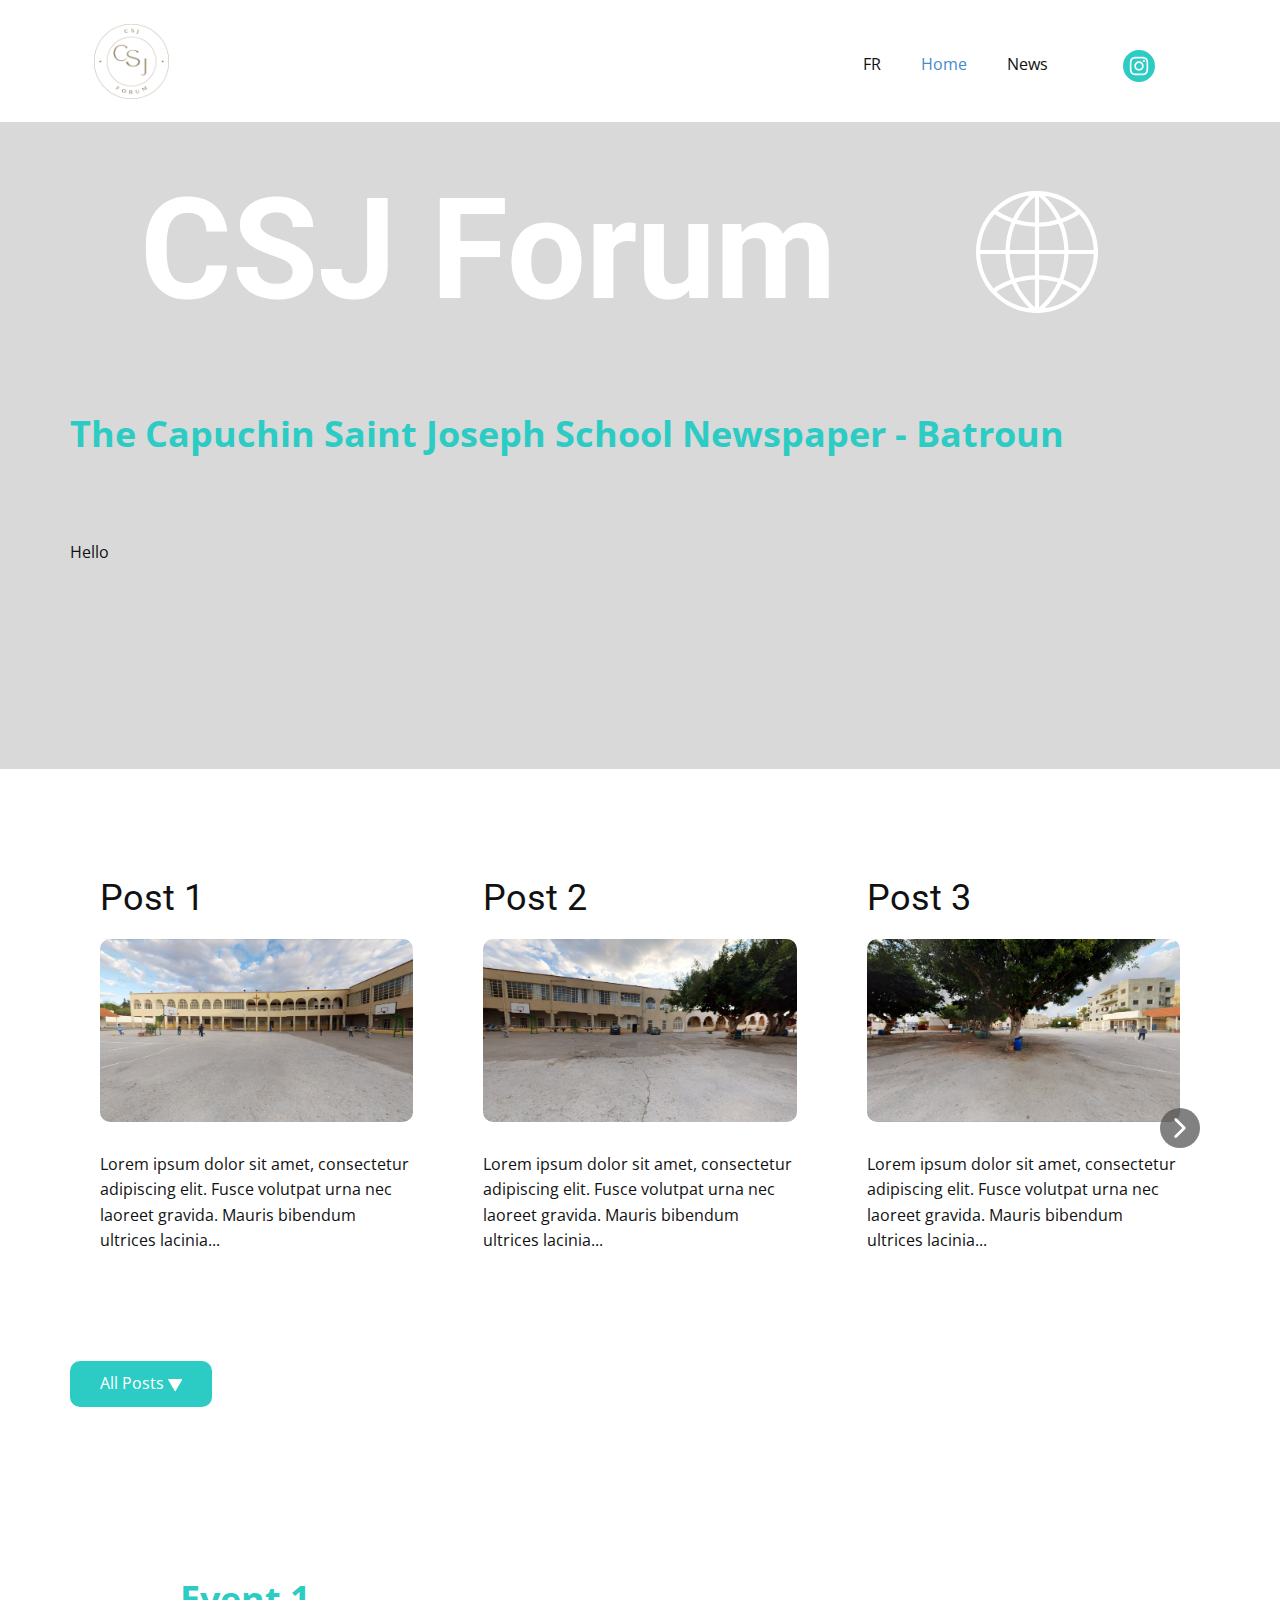
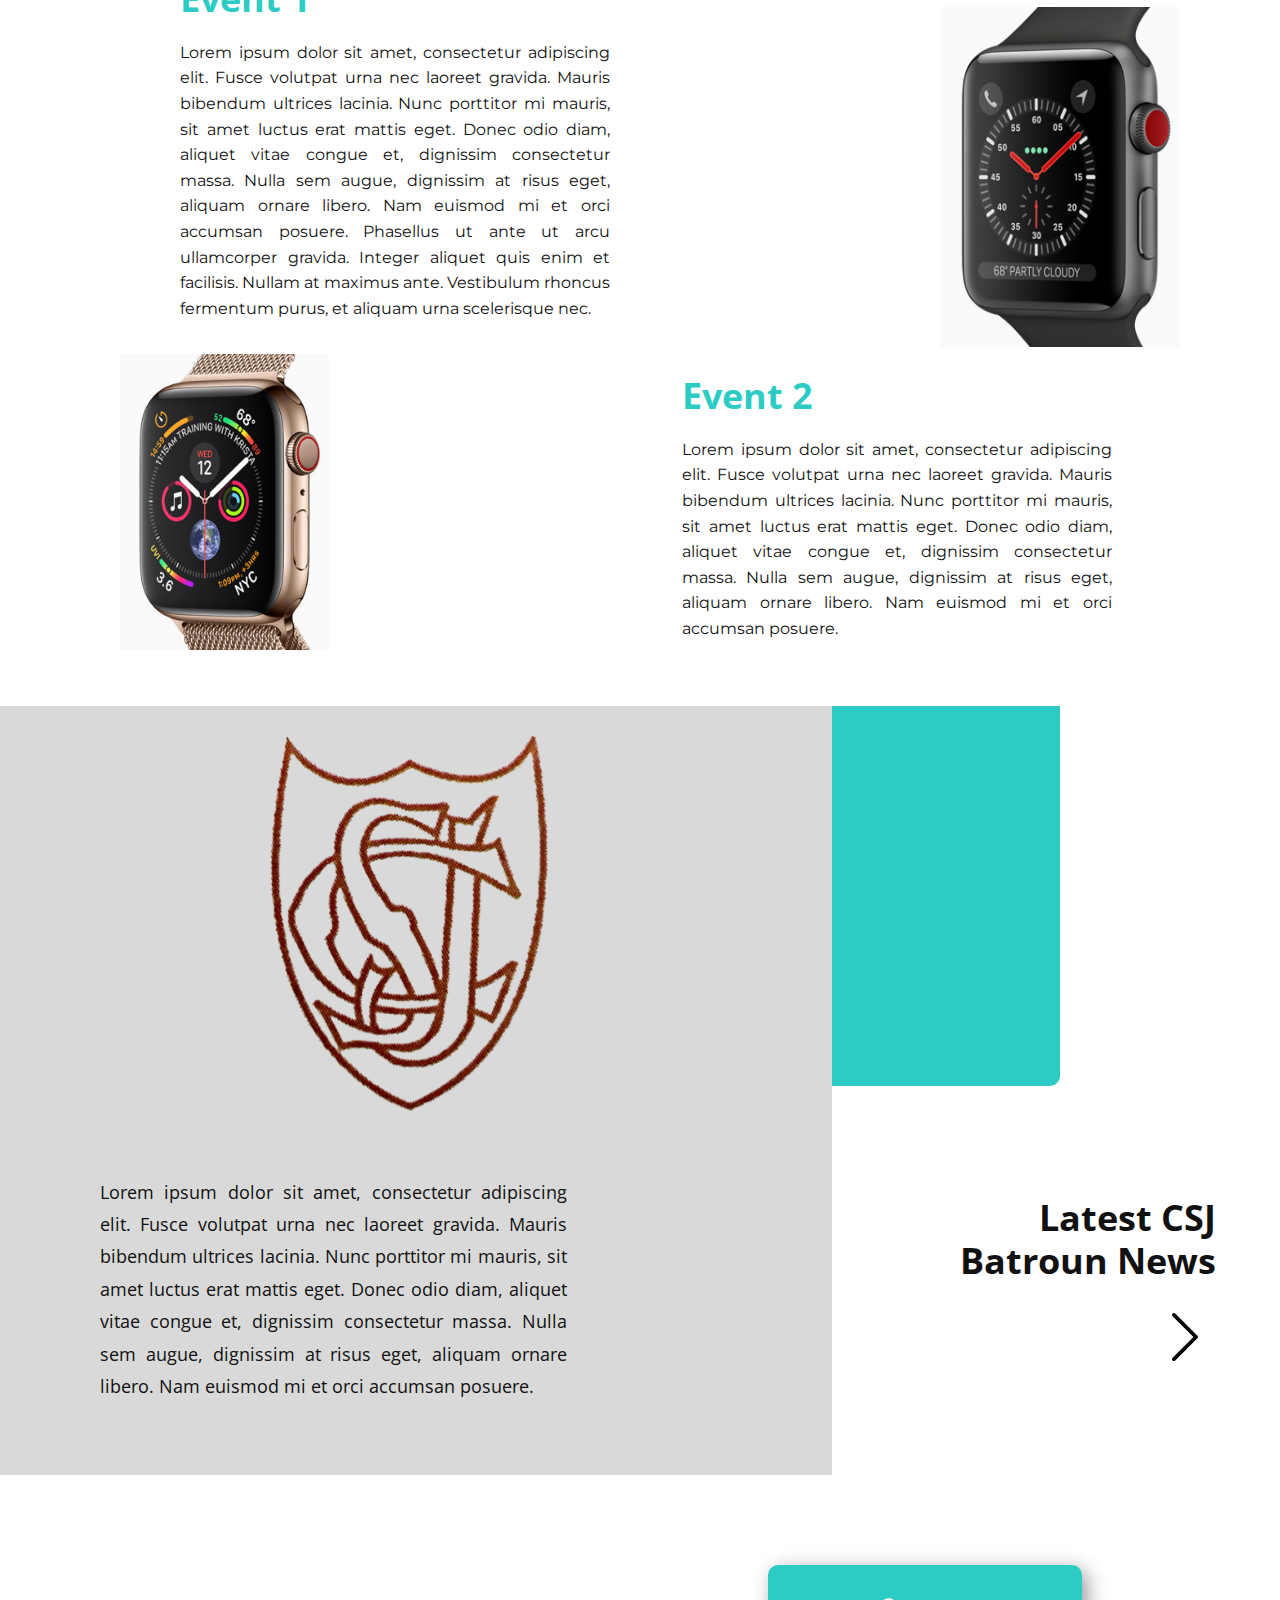
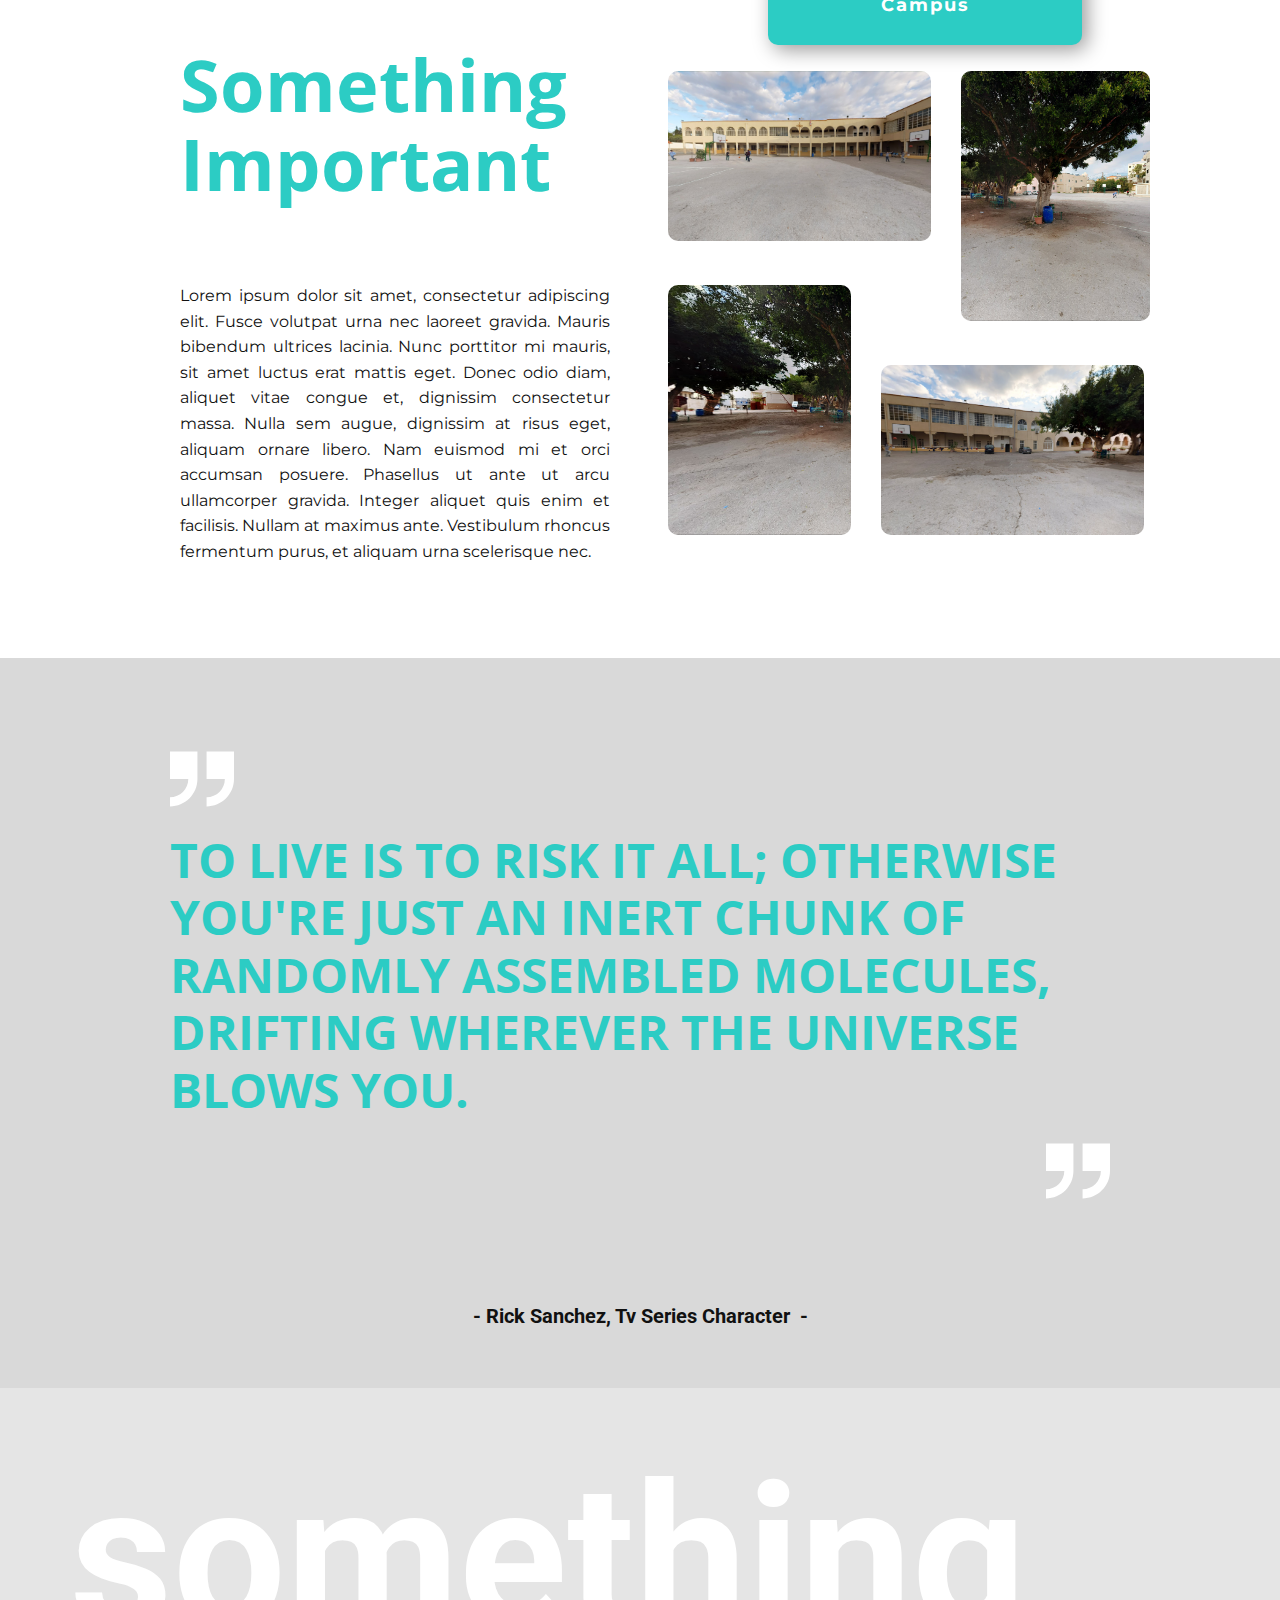
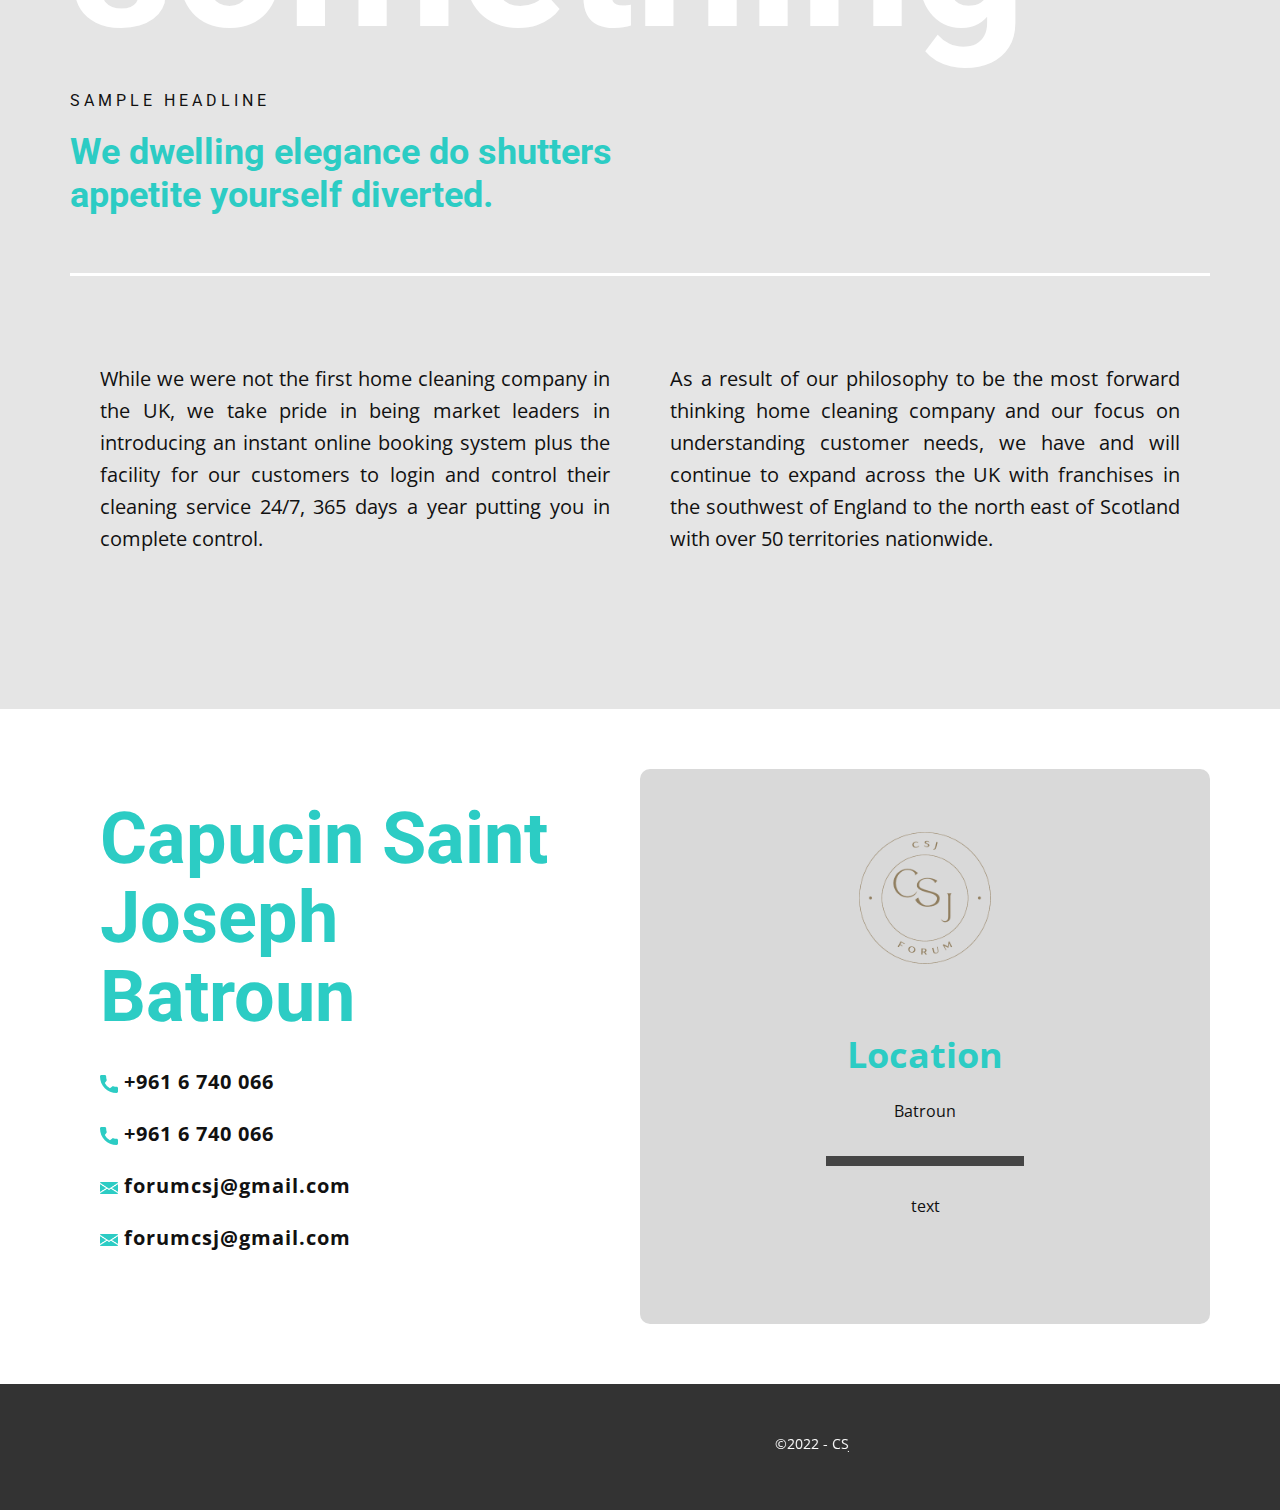
==== home.html @ afb4d29d "SIte" ====
<!DOCTYPE html>
<html style="font-size: 16px;">
  <head>
    <meta name="viewport" content="width=device-width, initial-scale=1.0">
    <meta charset="utf-8">
    <meta name="keywords" content="about us, Mission and Goals, Meet our team, solutio​​ns, ​We are information security.">
    <meta name="description" content="">
    <meta name="page_type" content="np-template-header-footer-from-plugin">
    <title>Home</title>
    <link rel="stylesheet" href="/nicepage.css" media="screen">
<link rel="stylesheet" href="/Home.css" media="screen">
    <script class="u-script" type="text/javascript" src="/jquery.js" defer=""></script>
    <script class="u-script" type="text/javascript" src="/nicepage.js" defer=""></script>
    <meta name="generator" content="Nicepage 4.8.2, nicepage.com">
    <link id="u-theme-google-font" rel="stylesheet" href="https://fonts.googleapis.com/css?family=Roboto:100,100i,300,300i,400,400i,500,500i,700,700i,900,900i|Open+Sans:300,300i,400,400i,500,500i,600,600i,700,700i,800,800i">
    <link id="u-page-google-font" rel="stylesheet" href="https://fonts.googleapis.com/css?family=Montserrat:100,100i,200,200i,300,300i,400,400i,500,500i,600,600i,700,700i,800,800i,900,900i">
    
    
    
    
    
    
    
    
    
    <script type="application/ld+json">{
		"@context": "http://schema.org",
		"@type": "Organization",
		"name": "",
		"logo": "/images/logocolored1.png",
		"sameAs": [
				"https://www.instagram.com/csjforum/"
		]
}</script>
    <meta name="theme-color" content="#478ac9">
    <meta property="og:title" content="Home">
    <meta property="og:type" content="website">
  </head>
  <body class="u-body u-overlap u-white u-xl-mode"><header class="u-clearfix u-header u-white u-header" id="sec-35df"><div class="u-clearfix u-sheet u-sheet-1">
        <a style="margin: 5px;" href="/home.html" data-page-id="754426439" class="u-image u-logo u-image-1" data-image-width="800" data-image-height="800" title="Home">
          <img src="/images/logocolored1.png" class="u-logo-image u-logo-image-1">
        </a>
        <nav class="u-menu u-menu-dropdown u-offcanvas u-menu-1">
          <div class="menu-collapse" style="font-size: 1rem; letter-spacing: 0px;">
            <a class="u-button-style u-custom-left-right-menu-spacing u-custom-padding-bottom u-custom-top-bottom-menu-spacing u-nav-link u-text-active-palette-1-base u-text-hover-palette-2-base" href="#">
              <svg class="u-svg-link" viewBox="0 0 24 24"><use xmlns:xlink="http://www.w3.org/1999/xlink" xlink:href="#menu-hamburger"></use></svg>
              <svg class="u-svg-content" version="1.1" id="menu-hamburger" viewBox="0 0 16 16" x="0px" y="0px" xmlns:xlink="http://www.w3.org/1999/xlink" xmlns="http://www.w3.org/2000/svg"><g><rect y="1" width="16" height="2"></rect><rect y="7" width="16" height="2"></rect><rect y="13" width="16" height="2"></rect>
</g></svg>
            </a>
          </div>
          <div class="u-custom-menu u-nav-container">
            <ul class="u-nav u-unstyled u-nav-1"><li class="u-nav-item"><a class="u-button-style u-nav-link u-text-active-palette-1-base u-text-hover-palette-2-base" href="home2.html" style="padding: 10px 20px;">FR</a>
            </li><li class="u-nav-item"><a class="u-button-style u-nav-link u-text-active-palette-1-base u-text-hover-palette-2-base" href="home.html" style="padding: 10px 20px;">Home</a>
</li><li class="u-nav-item"><a class="u-button-style u-nav-link u-text-active-palette-1-base u-text-hover-palette-2-base" href="/blog/blog.html" style="padding: 10px 20px;">News</a>
</li></ul>
          </div>
          <div class="u-custom-menu u-nav-container-collapse">
            <div class="u-black u-container-style u-inner-container-layout u-opacity u-opacity-95 u-sidenav">
              <div class="u-inner-container-layout u-sidenav-overflow">
                <div class="u-menu-close"></div>
                <ul class="u-align-center u-nav u-popupmenu-items u-unstyled u-nav-2"><li class="u-nav-item"><a class="u-button-style u-nav-link u-text-active-palette-1-base u-text-hover-palette-2-base" href="home2.html" style="padding: 10px 20px;">FR</a>
                </li><li class="u-nav-item"><a class="u-button-style u-nav-link" href="home.html">Home</a>
</li><li class="u-nav-item"><a class="u-button-style u-nav-link" href="/blog/blog.html">News</a>
</li></ul>
              </div>
            </div>
            <div class="u-black u-menu-overlay u-opacity u-opacity-70"></div>
          </div>
        </nav>
        <div class="u-enable-responsive u-social-icons u-spacing-30 u-social-icons-1">
          <a class="u-social-url" title="instagram" target="_blank" href="https://www.instagram.com/csjforum/"><span class="u-icon u-icon-circle u-social-icon u-social-instagram u-text-palette-4-dark-1"><svg class="u-svg-link" preserveAspectRatio="xMidYMin slice" viewBox="0 0 512 512"><use xmlns:xlink="http://www.w3.org/1999/xlink" xlink:href="#svg-3566"></use></svg><svg class="u-svg-content" viewBox="0 0 512 512" id="svg-3566"><path d="m305 256c0 27.0625-21.9375 49-49 49s-49-21.9375-49-49 21.9375-49 49-49 49 21.9375 49 49zm0 0"></path><path d="m370.59375 169.304688c-2.355469-6.382813-6.113281-12.160157-10.996094-16.902344-4.742187-4.882813-10.515625-8.640625-16.902344-10.996094-5.179687-2.011719-12.960937-4.40625-27.292968-5.058594-15.503906-.707031-20.152344-.859375-59.402344-.859375-39.253906 0-43.902344.148438-59.402344.855469-14.332031.65625-22.117187 3.050781-27.292968 5.0625-6.386719 2.355469-12.164063 6.113281-16.902344 10.996094-4.882813 4.742187-8.640625 10.515625-11 16.902344-2.011719 5.179687-4.40625 12.964843-5.058594 27.296874-.707031 15.5-.859375 20.148438-.859375 59.402344 0 39.25.152344 43.898438.859375 59.402344.652344 14.332031 3.046875 22.113281 5.058594 27.292969 2.359375 6.386719 6.113281 12.160156 10.996094 16.902343 4.742187 4.882813 10.515624 8.640626 16.902343 10.996094 5.179688 2.015625 12.964844 4.410156 27.296875 5.0625 15.5.707032 20.144532.855469 59.398438.855469 39.257812 0 43.90625-.148437 59.402344-.855469 14.332031-.652344 22.117187-3.046875 27.296874-5.0625 12.820313-4.945312 22.953126-15.078125 27.898438-27.898437 2.011719-5.179688 4.40625-12.960938 5.0625-27.292969.707031-15.503906.855469-20.152344.855469-59.402344 0-39.253906-.148438-43.902344-.855469-59.402344-.652344-14.332031-3.046875-22.117187-5.0625-27.296874zm-114.59375 162.179687c-41.691406 0-75.488281-33.792969-75.488281-75.484375s33.796875-75.484375 75.488281-75.484375c41.6875 0 75.484375 33.792969 75.484375 75.484375s-33.796875 75.484375-75.484375 75.484375zm78.46875-136.3125c-9.742188 0-17.640625-7.898437-17.640625-17.640625s7.898437-17.640625 17.640625-17.640625 17.640625 7.898437 17.640625 17.640625c-.003906 9.742188-7.898437 17.640625-17.640625 17.640625zm0 0"></path><path d="m256 0c-141.363281 0-256 114.636719-256 256s114.636719 256 256 256 256-114.636719 256-256-114.636719-256-256-256zm146.113281 316.605469c-.710937 15.648437-3.199219 26.332031-6.832031 35.683593-7.636719 19.746094-23.246094 35.355469-42.992188 42.992188-9.347656 3.632812-20.035156 6.117188-35.679687 6.832031-15.675781.714844-20.683594.886719-60.605469.886719-39.925781 0-44.929687-.171875-60.609375-.886719-15.644531-.714843-26.332031-3.199219-35.679687-6.832031-9.8125-3.691406-18.695313-9.476562-26.039063-16.957031-7.476562-7.339844-13.261719-16.226563-16.953125-26.035157-3.632812-9.347656-6.121094-20.035156-6.832031-35.679687-.722656-15.679687-.890625-20.6875-.890625-60.609375s.167969-44.929688.886719-60.605469c.710937-15.648437 3.195312-26.332031 6.828125-35.683593 3.691406-9.808594 9.480468-18.695313 16.960937-26.035157 7.339844-7.480469 16.226563-13.265625 26.035157-16.957031 9.351562-3.632812 20.035156-6.117188 35.683593-6.832031 15.675781-.714844 20.683594-.886719 60.605469-.886719s44.929688.171875 60.605469.890625c15.648437.710937 26.332031 3.195313 35.683593 6.824219 9.808594 3.691406 18.695313 9.480468 26.039063 16.960937 7.476563 7.34375 13.265625 16.226563 16.953125 26.035157 3.636719 9.351562 6.121094 20.035156 6.835938 35.683593.714843 15.675781.882812 20.683594.882812 60.605469s-.167969 44.929688-.886719 60.605469zm0 0"></path></svg></span>
          </a>
        </div>
      </div></header>
    <section class="u-clearfix u-grey-15 u-section-1" id="carousel_d22d">
      <div class="u-clearfix u-sheet u-valign-middle-md u-sheet-1">
        <br><h6 class="u-text u-text-body-alt-color u-text-1">CSJ Forum</h6><span class="u-icon u-text-white u-icon-1"><svg class="u-svg-link" preserveAspectRatio="xMidYMin slice" viewBox="0 0 58 58" ><use xmlns:xlink="http://www.w3.org/1999/xlink" xlink:href="#svg-b056"></use></svg><svg class="u-svg-content" viewBox="0 0 58 58" x="0px" y="0px" id="svg-b056" style="enable-background:new 0 0 58 58;"><path d="M50.688,48.222C55.232,43.101,58,36.369,58,29c0-7.667-2.996-14.643-7.872-19.834c0,0,0-0.001,0-0.001
	c-0.004-0.006-0.01-0.008-0.013-0.013c-5.079-5.399-12.195-8.855-20.11-9.126l-0.001-0.001L29.439,0.01C29.293,0.005,29.147,0,29,0
	s-0.293,0.005-0.439,0.01l-0.563,0.015l-0.001,0.001c-7.915,0.271-15.031,3.727-20.11,9.126c-0.004,0.005-0.01,0.007-0.013,0.013
	c0,0,0,0.001-0.001,0.002C2.996,14.357,0,21.333,0,29c0,7.369,2.768,14.101,7.312,19.222c0.006,0.009,0.006,0.019,0.013,0.028
	c0.018,0.025,0.044,0.037,0.063,0.06c5.106,5.708,12.432,9.385,20.608,9.665l0.001,0.001l0.563,0.015C28.707,57.995,28.853,58,29,58
	s0.293-0.005,0.439-0.01l0.563-0.015l0.001-0.001c8.185-0.281,15.519-3.965,20.625-9.685c0.013-0.017,0.034-0.022,0.046-0.04
	C50.682,48.241,50.682,48.231,50.688,48.222z M2.025,30h12.003c0.113,4.239,0.941,8.358,2.415,12.217
	c-2.844,1.029-5.563,2.409-8.111,4.131C4.585,41.891,2.253,36.21,2.025,30z M8.878,11.023c2.488,1.618,5.137,2.914,7.9,3.882
	C15.086,19.012,14.15,23.44,14.028,28H2.025C2.264,21.493,4.812,15.568,8.878,11.023z M55.975,28H43.972
	c-0.122-4.56-1.058-8.988-2.75-13.095c2.763-0.968,5.412-2.264,7.9-3.882C53.188,15.568,55.736,21.493,55.975,28z M28,14.963
	c-2.891-0.082-5.729-0.513-8.471-1.283C21.556,9.522,24.418,5.769,28,2.644V14.963z M28,16.963V28H16.028
	c0.123-4.348,1.035-8.565,2.666-12.475C21.7,16.396,24.821,16.878,28,16.963z M30,16.963c3.179-0.085,6.3-0.566,9.307-1.438
	c1.631,3.91,2.543,8.127,2.666,12.475H30V16.963z M30,14.963V2.644c3.582,3.125,6.444,6.878,8.471,11.036
	C35.729,14.45,32.891,14.881,30,14.963z M40.409,13.072c-1.921-4.025-4.587-7.692-7.888-10.835
	c5.856,0.766,11.125,3.414,15.183,7.318C45.4,11.017,42.956,12.193,40.409,13.072z M17.591,13.072
	c-2.547-0.879-4.991-2.055-7.294-3.517c4.057-3.904,9.327-6.552,15.183-7.318C22.178,5.38,19.512,9.047,17.591,13.072z M16.028,30
	H28v10.038c-3.307,0.088-6.547,0.604-9.661,1.541C16.932,37.924,16.141,34.019,16.028,30z M28,42.038v13.318
	c-3.834-3.345-6.84-7.409-8.884-11.917C21.983,42.594,24.961,42.124,28,42.038z M30,55.356V42.038
	c3.039,0.085,6.017,0.556,8.884,1.4C36.84,47.947,33.834,52.011,30,55.356z M30,40.038V30h11.972
	c-0.113,4.019-0.904,7.924-2.312,11.58C36.547,40.642,33.307,40.126,30,40.038z M43.972,30h12.003
	c-0.228,6.21-2.559,11.891-6.307,16.348c-2.548-1.722-5.267-3.102-8.111-4.131C43.032,38.358,43.859,34.239,43.972,30z
	 M9.691,47.846c2.366-1.572,4.885-2.836,7.517-3.781c1.945,4.36,4.737,8.333,8.271,11.698C19.328,54.958,13.823,52.078,9.691,47.846
	z M32.521,55.763c3.534-3.364,6.326-7.337,8.271-11.698c2.632,0.945,5.15,2.209,7.517,3.781
	C44.177,52.078,38.672,54.958,32.521,55.763z"></path></svg></span>
        <h6 class="u-custom-font u-text u-text-font u-text-palette-4-base u-text-2">The Capuchin Saint Joseph School Newspaper - Batroun<br><br></h6>
        <p class="u-text u-text-5">Hello</p>
      </div>
    </section>
    <section class="u-clearfix u-hidden-sm u-hidden-xs u-section-2" id="sec-8398">
      <div class="u-clearfix u-sheet u-valign-middle u-sheet-1"><!--blog--><!--blog_options_json--><!--{"type":"Recent","source":"","tags":"","count":""}--><!--/blog_options_json-->
        <div class="u-blog u-container-style u-expanded-width u-hidden-xs u-layout-horizontal u-blog-1">
          <div class="u-list-control"></div>
          <div class="u-repeater u-repeater-1"><!--blog_post-->
            <div class="u-blog-post u-container-style u-repeater-item">
              <div class="u-container-layout u-similar-container u-container-layout-1"><!--blog_post_header-->
                <h2 class="u-blog-control u-text">
                  <a class="u-post-header-link" href="blog/post-1.html"><!--blog_post_header_content-->Post 1<!--/blog_post_header_content--></a>
                </h2><!--/blog_post_header-->
                <a class="u-post-header-link" href="blog/post-1.html"><!--blog_post_image-->
                  <img style="border-radius:8px;" src="/images/download.png" alt="" class="u-blog-control u-expanded-width u-image u-image-round u-radius-10 u-image-1" data-image-width="128" data-image-height="128"><!--/blog_post_image-->
                </a><!--blog_post_content-->
                <div class="u-blog-control u-post-content u-text u-text-2"><!--blog_post_content_content-->Lorem ipsum dolor sit amet, consectetur adipiscing elit. Fusce volutpat urna nec laoreet gravida. Mauris bibendum ultrices lacinia...<!--/blog_post_content_content--></div><!--/blog_post_content-->
              </div>
            </div><!--/blog_post--><!--blog_post-->
            <div class="u-blog-post u-container-style u-repeater-item">
              <div class="u-container-layout u-similar-container u-container-layout-2"><!--blog_post_header-->
                <h2 class="u-blog-control u-text">
                  <a class="u-post-header-link" href="blog/post-2.html"><!--blog_post_header_content-->Post 2<!--/blog_post_header_content--></a>
                </h2><!--/blog_post_header-->
                <a class="u-post-header-link" href="blog/post-2.html"><!--blog_post_image-->
                  <img style="border-radius:8px;" src="/images/1618846166_6f6838dd65ed683632f0d0194c4ecbf4.png" alt="" class="u-blog-control u-expanded-width-lg u-expanded-width-md u-expanded-width-xl u-image u-image-round u-radius-10 u-image-2" data-image-width="128" data-image-height="128"><!--/blog_post_image-->
                </a><!--blog_post_content-->
                <div class="u-blog-control u-post-content u-text u-text-4"><!--blog_post_content_content-->Lorem ipsum dolor sit amet, consectetur adipiscing elit. Fusce volutpat urna nec laoreet gravida. Mauris bibendum ultrices lacinia...<!--/blog_post_content_content--></div><!--/blog_post_content-->
              </div>
            </div><!--/blog_post--><!--blog_post-->
            <div class="u-blog-post u-container-style u-repeater-item">
              <div class="u-container-layout u-similar-container u-container-layout-3"><!--blog_post_header-->
                <h2 class="u-blog-control u-text">
                  <a class="u-post-header-link" href="blog/post-3.html"><!--blog_post_header_content-->Post 3<!--/blog_post_header_content--></a>
                </h2><!--/blog_post_header-->
                <a class="u-post-header-link" href="blog/post-3.html"><!--blog_post_image-->
                  <img style="border-radius:8px;" src="/images/download2.png" alt="" class="u-blog-control u-expanded-width-lg u-expanded-width-md u-expanded-width-xl u-image u-image-round u-radius-10 u-image-3" data-image-width="128" data-image-height="128"><!--/blog_post_image-->
                </a><!--blog_post_content-->
                <div class="u-blog-control u-post-content u-text u-text-6"><!--blog_post_content_content-->Lorem ipsum dolor sit amet, consectetur adipiscing elit. Fusce volutpat urna nec laoreet gravida. Mauris bibendum ultrices lacinia...<!--/blog_post_content_content--></div><!--/blog_post_content-->
              </div>
            </div><!--/blog_post--><!--blog_post-->
            <div class="u-blog-post u-container-style u-repeater-item">
              <div class="u-container-layout u-similar-container u-container-layout-4"><!--blog_post_header-->
                <h2 class="u-blog-control u-text">
                  <a class="u-post-header-link" href="blog/post-4.html"><!--blog_post_header_content-->Post 4<!--/blog_post_header_content--></a>
                </h2><!--/blog_post_header-->
                <a class="u-post-header-link" href="blog/post-4.html"><!--blog_post_image-->
                  <img style="border-radius:8px;" src="/images/pic5.jpg" alt="" class="u-blog-control u-expanded-width-lg u-expanded-width-md u-expanded-width-xl u-image u-image-round u-radius-10 u-image-4" data-image-width="128" data-image-height="128"><!--/blog_post_image-->
                </a><!--blog_post_content-->
                <div class="u-blog-control u-post-content u-text u-text-8"><!--blog_post_content_content-->Lorem ipsum dolor sit amet, consectetur adipiscing elit. Fusce volutpat urna nec laoreet gravida. Mauris bibendum ultrices lacinia...<!--/blog_post_content_content--></div><!--/blog_post_content-->
              </div>
            </div><!--/blog_post-->
          </div><a href="/blog/blog.html" class="u-border-none u-btn u-btn-round u-button-style u-hover-palette-4-light-1 u-palette-4-base u-radius-10 u-text-body-alt-color u-text-hover-white u-btn-1">All Posts&nbsp;<span class="u-icon u-text-white u-icon-1"><svg class="u-svg-content" viewBox="0 0 490.677 490.677" x="0px" y="0px" style="width: 1em; height: 1em;"><path d="M489.272,37.339c-1.92-3.307-5.44-5.333-9.259-5.333H10.68c-3.819,0-7.339,2.027-9.259,5.333    c-1.899,3.307-1.899,7.36,0.021,10.667l234.667,405.333c1.899,3.307,5.419,5.333,9.237,5.333s7.339-2.027,9.237-5.333 L489.251,48.005C491.149,44.72,491.149,40.645,489.272,37.339z"></path></svg><img></span>
          </a>
          <div class="u-list-control"></div>
          <a class="u-absolute-vcenter u-gallery-nav u-gallery-nav-prev u-grey-70 u-icon-circle u-opacity u-opacity-70 u-spacing-10 u-text-white u-gallery-nav-1" href="#" role="button">
            <span aria-hidden="true">
              <svg viewBox="0 0 451.847 451.847"><path d="M97.141,225.92c0-8.095,3.091-16.192,9.259-22.366L300.689,9.27c12.359-12.359,32.397-12.359,44.751,0
c12.354,12.354,12.354,32.388,0,44.748L173.525,225.92l171.903,171.909c12.354,12.354,12.354,32.391,0,44.744
c-12.354,12.365-32.386,12.365-44.745,0l-194.29-194.281C100.226,242.115,97.141,234.018,97.141,225.92z"></path></svg>
            </span>
            <span class="sr-only">
              <svg viewBox="0 0 451.847 451.847"><path d="M97.141,225.92c0-8.095,3.091-16.192,9.259-22.366L300.689,9.27c12.359-12.359,32.397-12.359,44.751,0
c12.354,12.354,12.354,32.388,0,44.748L173.525,225.92l171.903,171.909c12.354,12.354,12.354,32.391,0,44.744
c-12.354,12.365-32.386,12.365-44.745,0l-194.29-194.281C100.226,242.115,97.141,234.018,97.141,225.92z"></path></svg>
            </span>
          </a>
          <a class="u-absolute-vcenter u-gallery-nav u-gallery-nav-next u-grey-70 u-icon-circle u-opacity u-opacity-70 u-spacing-10 u-text-white u-gallery-nav-2" href="#" role="button">
            <span aria-hidden="true">
              <svg viewBox="0 0 451.846 451.847"><path d="M345.441,248.292L151.154,442.573c-12.359,12.365-32.397,12.365-44.75,0c-12.354-12.354-12.354-32.391,0-44.744
L278.318,225.92L106.409,54.017c-12.354-12.359-12.354-32.394,0-44.748c12.354-12.359,32.391-12.359,44.75,0l194.287,194.284
c6.177,6.18,9.262,14.271,9.262,22.366C354.708,234.018,351.617,242.115,345.441,248.292z"></path></svg>
            </span>
            <span class="sr-only">
              <svg viewBox="0 0 451.846 451.847"><path d="M345.441,248.292L151.154,442.573c-12.359,12.365-32.397,12.365-44.75,0c-12.354-12.354-12.354-32.391,0-44.744
L278.318,225.92L106.409,54.017c-12.354-12.359-12.354-32.394,0-44.748c12.354-12.359,32.391-12.359,44.75,0l194.287,194.284
c6.177,6.18,9.262,14.271,9.262,22.366C354.708,234.018,351.617,242.115,345.441,248.292z"></path></svg>
            </span>
          </a>
        </div>
      </div>
    </section>
    <section class="u-clearfix u-section-3" id="carousel_283c">
      <div class="u-clearfix u-sheet u-sheet-1">
        <div class="u-blog u-container-style u-expanded-width-sm u-expanded-width-xs u-hidden-lg u-hidden-md u-hidden-xl u-layout-horizontal u-blog-1">
          <div class="u-list-control"></div>
          <div class="u-repeater u-repeater-1">
            <div class="u-blog-post u-container-style u-repeater-item">
              <div class="u-container-layout u-similar-container u-container-layout-1">
                <h2 class="u-blog-control u-text">
                  <a class="u-post-header-link" href="blog/post-1.html">Post 1</a>
                </h2>
                <a class="u-post-header-link" href="blog/post-1.html">
                  <img style="border-radius:8px;" src="/images/download-10.png" alt="" class="u-blog-control u-expanded-width u-image u-image-default u-image-1">
                </a>
                <div class="u-blog-control u-post-content u-text">Lorem ipsum dolor sit amet, consectetur adipiscing elit. Fusce volutpat urna nec laoreet gravida. Mauris bibendum ultrices lacinia...</div>
              </div>
            </div>
            <div class="u-blog-post u-container-style u-repeater-item">
              <div class="u-container-layout u-similar-container u-container-layout-2">
                <h2 class="u-blog-control u-text">
                  <a class="u-post-header-link" href="blog/post-2.html">Post 2</a>
                </h2>
                <a class="u-post-header-link" href="blog/post-2.html">
                  <img style="border-radius:8px;" src="/images/1618846166_6f6838dd65ed683632f0d0194c4ecbf4-11.png" alt="" class="u-blog-control u-expanded-width u-image u-image-default u-image-2"><!--/blog_post_image-->
                </a>
                <div class="u-blog-control u-post-content u-text">Lorem ipsum dolor sit amet, consectetur adipiscing elit. Fusce volutpat urna nec laoreet gravida. Mauris bibendum ultrices lacinia...<!--/blog_post_content_content--></div><!--/blog_post_content-->
              </div>
            </div>
            <div class="u-blog-post u-container-style u-repeater-item">
              <div class="u-container-layout u-similar-container u-container-layout-3">
                <h2 class="u-blog-control u-text">
                  <a class="u-post-header-link" href="blog/post-3.html">Post 3</a>
                </h2>
                <a class="u-post-header-link" href="blog/post-3.html">
                  <img style="border-radius:8px;" src="/images/download2-12.png" alt="" class="u-blog-control u-expanded-width u-image u-image-default u-image-3"><!--/blog_post_image-->
                </a><!--blog_post_content-->
                <div class="u-blog-control u-post-content u-text"><!--blog_post_content_content-->Lorem ipsum dolor sit amet, consectetur adipiscing elit. Fusce volutpat urna nec laoreet gravida. Mauris bibendum ultrices lacinia...<!--/blog_post_content_content--></div><!--/blog_post_content-->
              </div>
            </div><!--/blog_post--><!--blog_post-->
            <div class="u-blog-post u-container-style u-repeater-item">
              <div class="u-container-layout u-similar-container u-container-layout-4"><!--blog_post_header-->
                <h2 class="u-blog-control u-text">
                  <a class="u-post-header-link" href="blog/post-4.html">Post 4</a>
                </h2><!--/blog_post_header-->
                <a class="u-post-header-link" href="blog/post-4.html"><!--blog_post_image-->
                  <img style="border-radius:8px;" src="/images/pic5.jpg" alt="" class="u-blog-control u-expanded-width u-image u-image-default u-image-4"><!--/blog_post_image-->
                </a><!--blog_post_content-->
                <div class="u-blog-control u-post-content u-text"><!--blog_post_content_content-->Lorem ipsum dolor sit amet, consectetur adipiscing elit. Fusce volutpat urna nec laoreet gravida. Mauris bibendum ultrices lacinia...<!--/blog_post_content_content--></div><!--/blog_post_content-->
              </div>
            </div><!--/blog_post-->
          </div>
          <div class="u-list-control"></div>
          <a class="u-absolute-vcenter u-gallery-nav u-gallery-nav-prev u-grey-70 u-icon-circle u-opacity u-opacity-70 u-spacing-10 u-text-white u-gallery-nav-1" href="#" role="button">
            <span aria-hidden="true">
              <svg viewBox="0 0 451.847 451.847"><path d="M97.141,225.92c0-8.095,3.091-16.192,9.259-22.366L300.689,9.27c12.359-12.359,32.397-12.359,44.751,0
c12.354,12.354,12.354,32.388,0,44.748L173.525,225.92l171.903,171.909c12.354,12.354,12.354,32.391,0,44.744
c-12.354,12.365-32.386,12.365-44.745,0l-194.29-194.281C100.226,242.115,97.141,234.018,97.141,225.92z"></path></svg>
            </span>
            <span class="sr-only">
              <svg viewBox="0 0 451.847 451.847"><path d="M97.141,225.92c0-8.095,3.091-16.192,9.259-22.366L300.689,9.27c12.359-12.359,32.397-12.359,44.751,0
c12.354,12.354,12.354,32.388,0,44.748L173.525,225.92l171.903,171.909c12.354,12.354,12.354,32.391,0,44.744
c-12.354,12.365-32.386,12.365-44.745,0l-194.29-194.281C100.226,242.115,97.141,234.018,97.141,225.92z"></path></svg>
            </span>
          </a>
          <a class="u-absolute-vcenter u-gallery-nav u-gallery-nav-next u-grey-70 u-icon-circle u-opacity u-opacity-70 u-spacing-10 u-text-white u-gallery-nav-2" href="#" role="button">
            <span aria-hidden="true">
              <svg viewBox="0 0 451.846 451.847"><path d="M345.441,248.292L151.154,442.573c-12.359,12.365-32.397,12.365-44.75,0c-12.354-12.354-12.354-32.391,0-44.744
L278.318,225.92L106.409,54.017c-12.354-12.359-12.354-32.394,0-44.748c12.354-12.359,32.391-12.359,44.75,0l194.287,194.284
c6.177,6.18,9.262,14.271,9.262,22.366C354.708,234.018,351.617,242.115,345.441,248.292z"></path></svg>
            </span>
            <span class="sr-only">
              <svg viewBox="0 0 451.846 451.847"><path d="M345.441,248.292L151.154,442.573c-12.359,12.365-32.397,12.365-44.75,0c-12.354-12.354-12.354-32.391,0-44.744
L278.318,225.92L106.409,54.017c-12.354-12.359-12.354-32.394,0-44.748c12.354-12.359,32.391-12.359,44.75,0l194.287,194.284
c6.177,6.18,9.262,14.271,9.262,22.366C354.708,234.018,351.617,242.115,345.441,248.292z"></path></svg>
            </span>
          </a>
        </div><!--/blog-->
        <div class="u-clearfix u-expanded-width u-layout-wrap u-layout-wrap-1">
          <div class="u-layout">
            <div class="u-layout-row">
              <div class="u-container-style u-layout-cell u-size-30 u-layout-cell-1">
                <div class="u-container-layout u-container-layout-5">
                  <h6 class="u-align-justify u-custom-font u-text u-text-font u-text-palette-4-base u-text-9">Event 1</h6>
                  <p class="u-align-justify u-custom-font u-font-montserrat u-text u-text-10"> Lorem ipsum dolor sit amet, consectetur adipiscing elit. Fusce volutpat urna nec laoreet gravida. Mauris bibendum ultrices lacinia. Nunc porttitor mi mauris, sit amet luctus erat mattis eget. Donec odio diam, aliquet vitae congue et, dignissim consectetur massa. Nulla sem augue, dignissim at risus eget, aliquam ornare libero. Nam euismod mi et orci accumsan posuere. Phasellus ut ante ut arcu ullamcorper gravida. Integer aliquet quis enim et facilisis. Nullam at maximus ante. Vestibulum rhoncus fermentum purus, et aliquam urna scelerisque nec.</p>
                  <img class="u-image u-image-default u-image-5" src="/images/d2e51009a0d5b9585eed3211194d5f8b.jpeg" alt="" data-image-width="256" data-image-height="363">
                </div>
              </div>
              <div class="u-container-style u-layout-cell u-size-30 u-layout-cell-2">
                <div class="u-container-layout u-container-layout-6">
                  <img class="u-image u-image-default u-image-6" src="/images/3341dacb8a1d426a18c9a7acd990c1f8.jpeg" alt="" data-image-width="256" data-image-height="363">
                  <h6 class="u-align-left u-custom-font u-text u-text-font u-text-palette-4-base u-text-11">Event 2</h6>
                  <p class="u-align-justify u-custom-font u-font-montserrat u-text u-text-12"> Lorem ipsum dolor sit amet, consectetur adipiscing elit. Fusce volutpat urna nec laoreet gravida. Mauris bibendum ultrices lacinia. Nunc porttitor mi mauris, sit amet luctus erat mattis eget. Donec odio diam, aliquet vitae congue et, dignissim consectetur massa. Nulla sem augue, dignissim at risus eget, aliquam ornare libero. Nam euismod mi et orci accumsan posuere.&nbsp;</p>
                </div>
              </div>
            </div>
          </div>
        </div>
      </div>
    </section>
    <section class="u-clearfix u-section-4" id="carousel_e9b9">
      <div class="u-clearfix u-expanded-width u-layout-wrap u-layout-wrap-1">
        <div class="u-layout">
          <div class="u-layout-row">
            <div class="u-align-justify u-container-style u-grey-15 u-layout-cell u-size-39 u-layout-cell-1">
              <div class="u-container-layout u-container-layout-1">
                <img class="u-image u-image-default u-image-1" src="/images/logonobg.png" alt="" data-image-width="210" data-image-height="216">
                <p class="u-text u-text-1"> Lorem ipsum dolor sit amet, consectetur adipiscing elit. Fusce volutpat urna nec laoreet gravida. Mauris bibendum ultrices lacinia. Nunc porttitor mi mauris, sit amet luctus erat mattis eget. Donec odio diam, aliquet vitae congue et, dignissim consectetur massa. Nulla sem augue, dignissim at risus eget, aliquam ornare libero. Nam euismod mi et orci accumsan posuere.</p>
              </div>
            </div>
            <div class="u-align-right u-container-style u-layout-cell u-size-21 u-layout-cell-2">
              <div class="u-container-layout u-valign-bottom-xs u-container-layout-2">
                <div class="u-bottom-right-radius-10 u-palette-4-base u-shape u-shape-round u-shape-1"></div>
                <h3 class="u-custom-font u-text u-text-font u-text-2"> Latest CSJ Batroun News</h3><span class="u-icon u-icon-circle u-text-black u-icon-1" data-href="/blog/post-1.html" data-page-id="83857999"><svg class="u-svg-link" preserveAspectRatio="xMidYMin slice" viewBox="0 0 512.002 512.002" ><use xmlns:xlink="http://www.w3.org/1999/xlink" xlink:href="#svg-a25b"></use></svg><svg class="u-svg-content" viewBox="0 0 512.002 512.002" x="0px" y="0px" id="svg-a25b" style="enable-background:new 0 0 512.002 512.002;"><g><g><path d="M388.425,241.951L151.609,5.79c-7.759-7.733-20.321-7.72-28.067,0.04c-7.74,7.759-7.72,20.328,0.04,28.067l222.72,222.105    L123.574,478.106c-7.759,7.74-7.779,20.301-0.04,28.061c3.883,3.89,8.97,5.835,14.057,5.835c5.074,0,10.141-1.932,14.017-5.795    l236.817-236.155c3.737-3.718,5.834-8.778,5.834-14.05S392.156,245.676,388.425,241.951z"></path>
</g>
</g></svg></span>
              </div>
            </div>
          </div>
        </div>
      </div>
    </section>
    <section class="u-clearfix u-section-5" id="carousel_be6f">
      <div class="u-clearfix u-sheet u-sheet-1">
        <div class="u-clearfix u-expanded-width u-layout-wrap u-layout-wrap-1">
          <div class="u-layout">
            <div class="u-layout-row">
              <div class="u-container-style u-layout-cell u-size-30 u-layout-cell-1">
                <div class="u-container-layout u-valign-top-sm u-valign-top-xs u-container-layout-1">
                  <h2 class="u-custom-font u-text u-text-font u-text-palette-4-base u-text-1">Something Important </h2>
                  <p class="u-align-justify u-custom-font u-font-montserrat u-text u-text-2"> Lorem ipsum dolor sit amet, consectetur adipiscing elit. Fusce volutpat urna nec laoreet gravida. Mauris bibendum ultrices lacinia. Nunc porttitor mi mauris, sit amet luctus erat mattis eget. Donec odio diam, aliquet vitae congue et, dignissim consectetur massa. Nulla sem augue, dignissim at risus eget, aliquam ornare libero. Nam euismod mi et orci accumsan posuere. Phasellus ut ante ut arcu ullamcorper gravida. Integer aliquet quis enim et facilisis. Nullam at maximus ante. Vestibulum rhoncus fermentum purus, et aliquam urna scelerisque nec.</p>
                </div>
              </div>
              <div class="u-container-style u-layout-cell u-size-30 u-layout-cell-2">
                <div class="u-container-layout u-container-layout-2">
                  <div class="u-container-style u-group u-palette-4-base u-radius-10 u-shape-round u-group-1">
                    <div class="u-container-layout u-container-layout-3">
                      <h6 class="u-align-center u-custom-font u-font-montserrat u-text u-text-default u-text-3">Campus</h6>
                    </div>
                  </div>
                  <img class="u-image u-image-round u-radius-10 u-image-1" src="/images/download-17.png" alt="" data-image-width="2560" data-image-height="1440">
                  <img class="u-image u-image-round u-radius-10 u-image-2" src="/images/pic3.png" alt="" data-image-width="2560" data-image-height="1440">
                  <img class="u-image u-image-round u-radius-10 u-image-3" src="/images/pic4.png" alt="" data-image-width="1600" data-image-height="1228">
                  <img class="u-image u-image-round u-radius-10 u-image-4" src="/images/1618846166_6f6838dd65ed683632f0d0194c4ecbf4-20.png" alt="" data-image-width="1600" data-image-height="900">
                </div>
              </div>
            </div>
          </div>
        </div>
      </div>
    </section>
    <section class="u-align-center u-clearfix u-grey-15 u-section-6" id="carousel_9687">
      <div class="u-clearfix u-sheet u-valign-middle-sm u-sheet-1">
        <div class="u-container-style u-expanded-width-sm u-expanded-width-xs u-group u-shape-rectangle u-group-1">
          <div class="u-container-layout u-valign-bottom-lg u-valign-bottom-md u-valign-bottom-xl u-valign-top-sm u-valign-top-xs u-container-layout-1"><span class="u-icon u-icon-circle u-text-white u-icon-1"><svg class="u-svg-link" preserveAspectRatio="xMidYMin slice" viewBox="0 0 409.294 409.294" ><use xmlns:xlink="http://www.w3.org/1999/xlink" xlink:href="#svg-5c4d"></use></svg><svg class="u-svg-content" viewBox="0 0 409.294 409.294" id="svg-5c4d"><path d="m233.882 29.235v175.412h116.941c0 64.48-52.461 116.941-116.941 116.941v58.471c96.728 0 175.412-78.684 175.412-175.412v-175.412z"></path><path d="m0 204.647h116.941c0 64.48-52.461 116.941-116.941 116.941v58.471c96.728 0 175.412-78.684 175.412-175.412v-175.412h-175.412z"></path></svg></span>
            <h4 class="u-custom-font u-text u-text-font u-text-palette-4-base u-text-1">TO LIVE IS TO RISK IT ALL; OTHERWISE YOU'RE JUST AN INERT CHUNK OF RANDOMLY ASSEMBLED MOLECULES, DRIFTING WHEREVER THE UNIVERSE BLOWS YOU.</h4><span class="u-icon u-icon-circle u-text-white u-icon-2"><svg class="u-svg-link" preserveAspectRatio="xMidYMin slice" viewBox="0 0 409.294 409.294" ><use xmlns:xlink="http://www.w3.org/1999/xlink" xlink:href="#svg-0171"></use></svg><svg class="u-svg-content" viewBox="0 0 409.294 409.294" id="svg-0171"><path d="m233.882 29.235v175.412h116.941c0 64.48-52.461 116.941-116.941 116.941v58.471c96.728 0 175.412-78.684 175.412-175.412v-175.412z"></path><path d="m0 204.647h116.941c0 64.48-52.461 116.941-116.941 116.941v58.471c96.728 0 175.412-78.684 175.412-175.412v-175.412h-175.412z"></path></svg></span>
          </div>
        </div>
        <h5 class="u-text u-text-2">- Rick Sanchez, Tv Series Character&nbsp; -</h5>
      </div>
    </section>
    <section class="u-clearfix u-grey-10 u-section-7" id="carousel_1b1c">
      <div class="u-clearfix u-sheet u-sheet-1">
        <h2 class="u-text u-text-body-alt-color u-text-1">something</h2>
        <h6 class="u-text u-text-2">Sample Headline</h6>
        <h3 class="u-text u-text-palette-4-base u-text-3"> We dwelling elegance do shutters appetite yourself diverted.</h3>
        <div class="u-border-3 u-border-white u-expanded-width u-line u-line-horizontal u-line-1"></div>
        <div class="u-clearfix u-expanded-width u-layout-wrap u-layout-wrap-1">
          <div class="u-layout">
            <div class="u-layout-row">
              <div class="u-align-justify u-container-style u-layout-cell u-size-30 u-layout-cell-1">
                <div class="u-container-layout u-container-layout-1">
                  <p class="u-text u-text-default u-text-4"> While we were not the first home cleaning company in the UK, we take pride in being market leaders in introducing an instant online booking system plus the facility for our customers to login and control their cleaning service 24/7, 365 days a year putting you in complete control.&nbsp;</p>
                </div>
              </div>
              <div class="u-align-justify u-container-style u-layout-cell u-size-30 u-layout-cell-2">
                <div class="u-container-layout u-container-layout-2">
                  <p class="u-text u-text-default u-text-5"> As a result of our philosophy to be the most forward thinking home cleaning company and our focus on understanding customer needs, we have and will continue to expand across the UK with franchises in the southwest of England to the north east of Scotland with over 50 territories nationwide.</p>
                </div>
              </div>
            </div>
          </div>
        </div>
      </div>
    </section>
    <section class="u-clearfix u-section-8" id="carousel_79ef">
      <div class="u-clearfix u-sheet u-valign-middle u-sheet-1">
        <div class="u-clearfix u-expanded-width u-layout-wrap u-layout-wrap-1">
          <div class="u-layout">
            <div class="u-layout-row">
              <div class="u-container-style u-layout-cell u-size-30 u-layout-cell-1">
                <div class="u-container-layout u-valign-top u-container-layout-1">
                  <h2 class="u-text u-text-default u-text-palette-4-base u-text-1">Capucin Saint Joseph Batroun</h2>
                  <a href="tel:+961 6 740 066" class="u-active-none u-btn u-button-style u-hover-none u-none u-text-hover-palette-4-base u-btn-1"><span class="u-icon u-text-palette-4-base"><svg class="u-svg-content" viewBox="0 0 405.333 405.333" x="0px" y="0px" style="width: 1em; height: 1em;"><path d="M373.333,266.88c-25.003,0-49.493-3.904-72.704-11.563c-11.328-3.904-24.192-0.896-31.637,6.699l-46.016,34.752    c-52.8-28.181-86.592-61.952-114.389-114.368l33.813-44.928c8.512-8.512,11.563-20.971,7.915-32.64    C142.592,81.472,138.667,56.96,138.667,32c0-17.643-14.357-32-32-32H32C14.357,0,0,14.357,0,32    c0,205.845,167.488,373.333,373.333,373.333c17.643,0,32-14.357,32-32V298.88C405.333,281.237,390.976,266.88,373.333,266.88z"></path></svg><img></span>&nbsp;​+961 6 740 066
                  </a>
                  <a href="tel:+961 6 740 066" class="u-active-none u-btn u-button-style u-hover-none u-none u-text-hover-palette-4-base u-btn-2"><span class="u-icon u-text-palette-4-base"><svg class="u-svg-content" viewBox="0 0 405.333 405.333" x="0px" y="0px" style="width: 1em; height: 1em;"><path d="M373.333,266.88c-25.003,0-49.493-3.904-72.704-11.563c-11.328-3.904-24.192-0.896-31.637,6.699l-46.016,34.752    c-52.8-28.181-86.592-61.952-114.389-114.368l33.813-44.928c8.512-8.512,11.563-20.971,7.915-32.64    C142.592,81.472,138.667,56.96,138.667,32c0-17.643-14.357-32-32-32H32C14.357,0,0,14.357,0,32    c0,205.845,167.488,373.333,373.333,373.333c17.643,0,32-14.357,32-32V298.88C405.333,281.237,390.976,266.88,373.333,266.88z"></path></svg><img></span>&nbsp;​​+961 6 740 066
                  </a>
                  <a href="mailto:forumcsj@gmail.com" class="u-btn u-button-style u-none u-text-hover-palette-4-base u-btn-3"><span class="u-file-icon u-icon"><img src="/images/22.png" alt=""></span>&nbsp;forumcsj@gmail.com
                  </a>
                  <a href="mailto:forumcsj@gmail.com" class="u-active-none u-btn u-button-style u-hover-none u-none u-text-hover-palette-4-base u-btn-4"><span class="u-file-icon u-icon u-text-palette-4-base"><img src="/images/22.png" alt=""></span>&nbsp;forumcsj@gmail.com
                  </a>
                </div>
              </div>
              <div class="u-align-center u-container-style u-grey-15 u-layout-cell u-radius-10 u-shape-round u-size-30 u-layout-cell-2">
                <div class="u-container-layout u-valign-top-sm u-valign-top-xs u-container-layout-2">
                  <div class="u-image u-image-circle u-image-1" alt="" data-image-width="800" data-image-height="800"></div>
                  <h6 class="u-custom-font u-text u-text-font u-text-palette-4-base u-text-2">Location</h6>
                  <p class="u-text u-text-3">Batroun</p>
                  <div class="u-border-10 u-border-grey-dark-1 u-line u-line-horizontal u-line-1"></div>
                  <p class="u-text u-text-4">text</p>
                </div>
              </div>
            </div>
          </div>
        </div>
      </div>
    </section>
    
    
    <footer class="u-align-center u-clearfix u-footer u-grey-80 u-footer" id="sec-6311"><div class="u-clearfix u-sheet u-sheet-1">
        <p class="u-small-text u-text u-text-variant u-text-1"><marquee>©2022 - CSJ Forum - CSJ&nbsp;</marquee></p>
      </div></footer>
  </body>
</html>
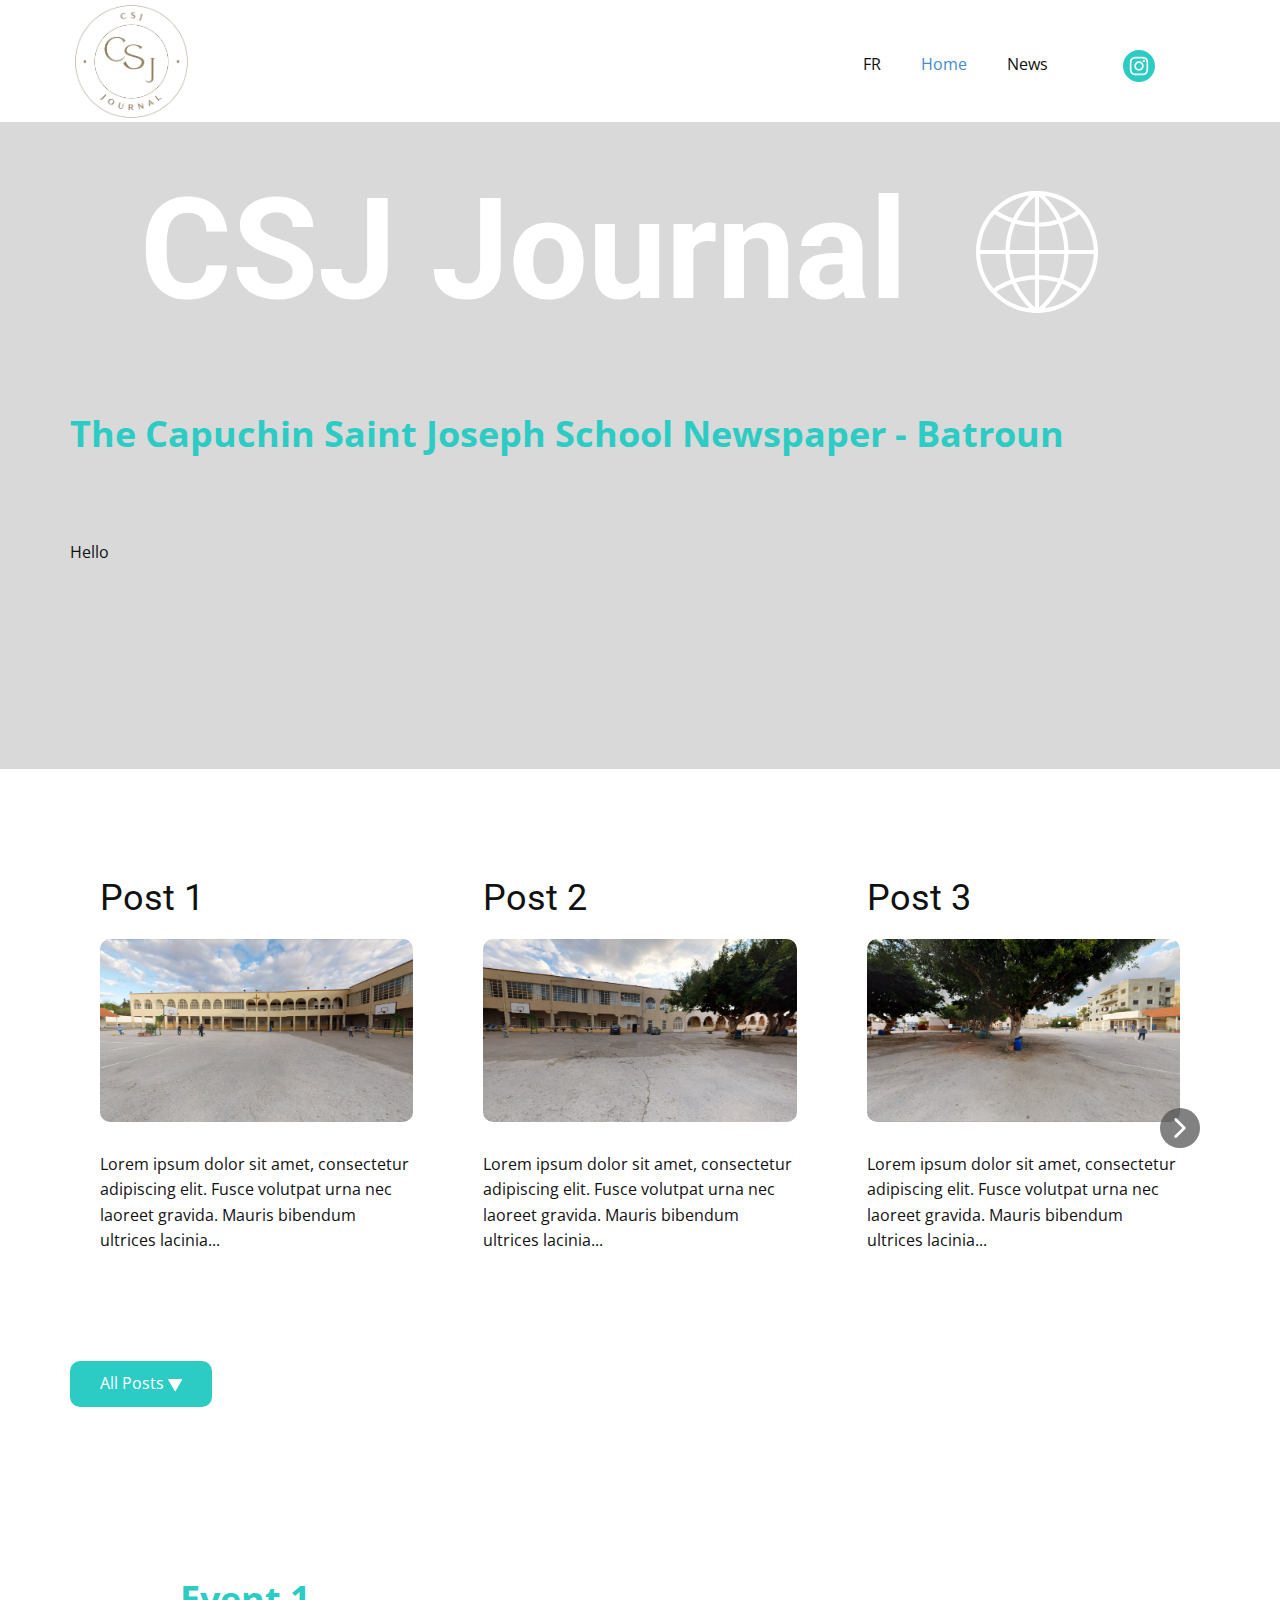
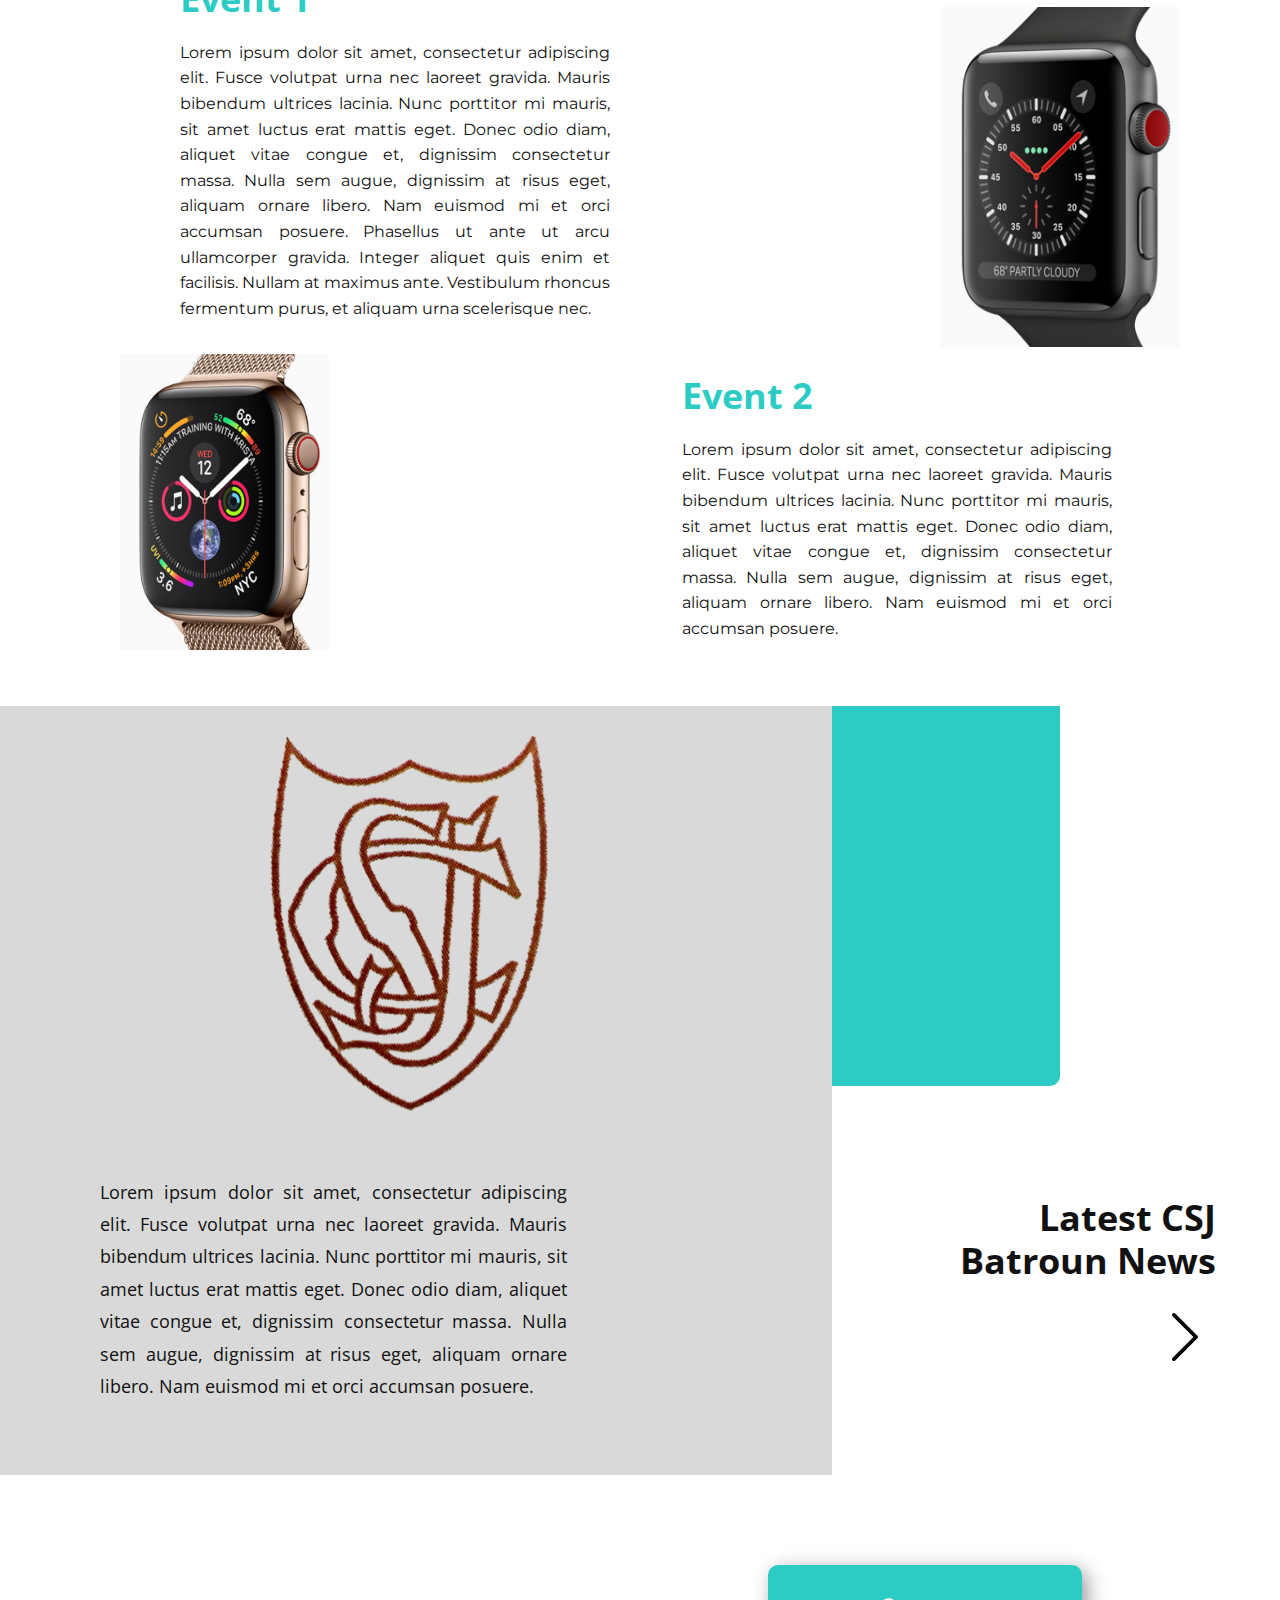
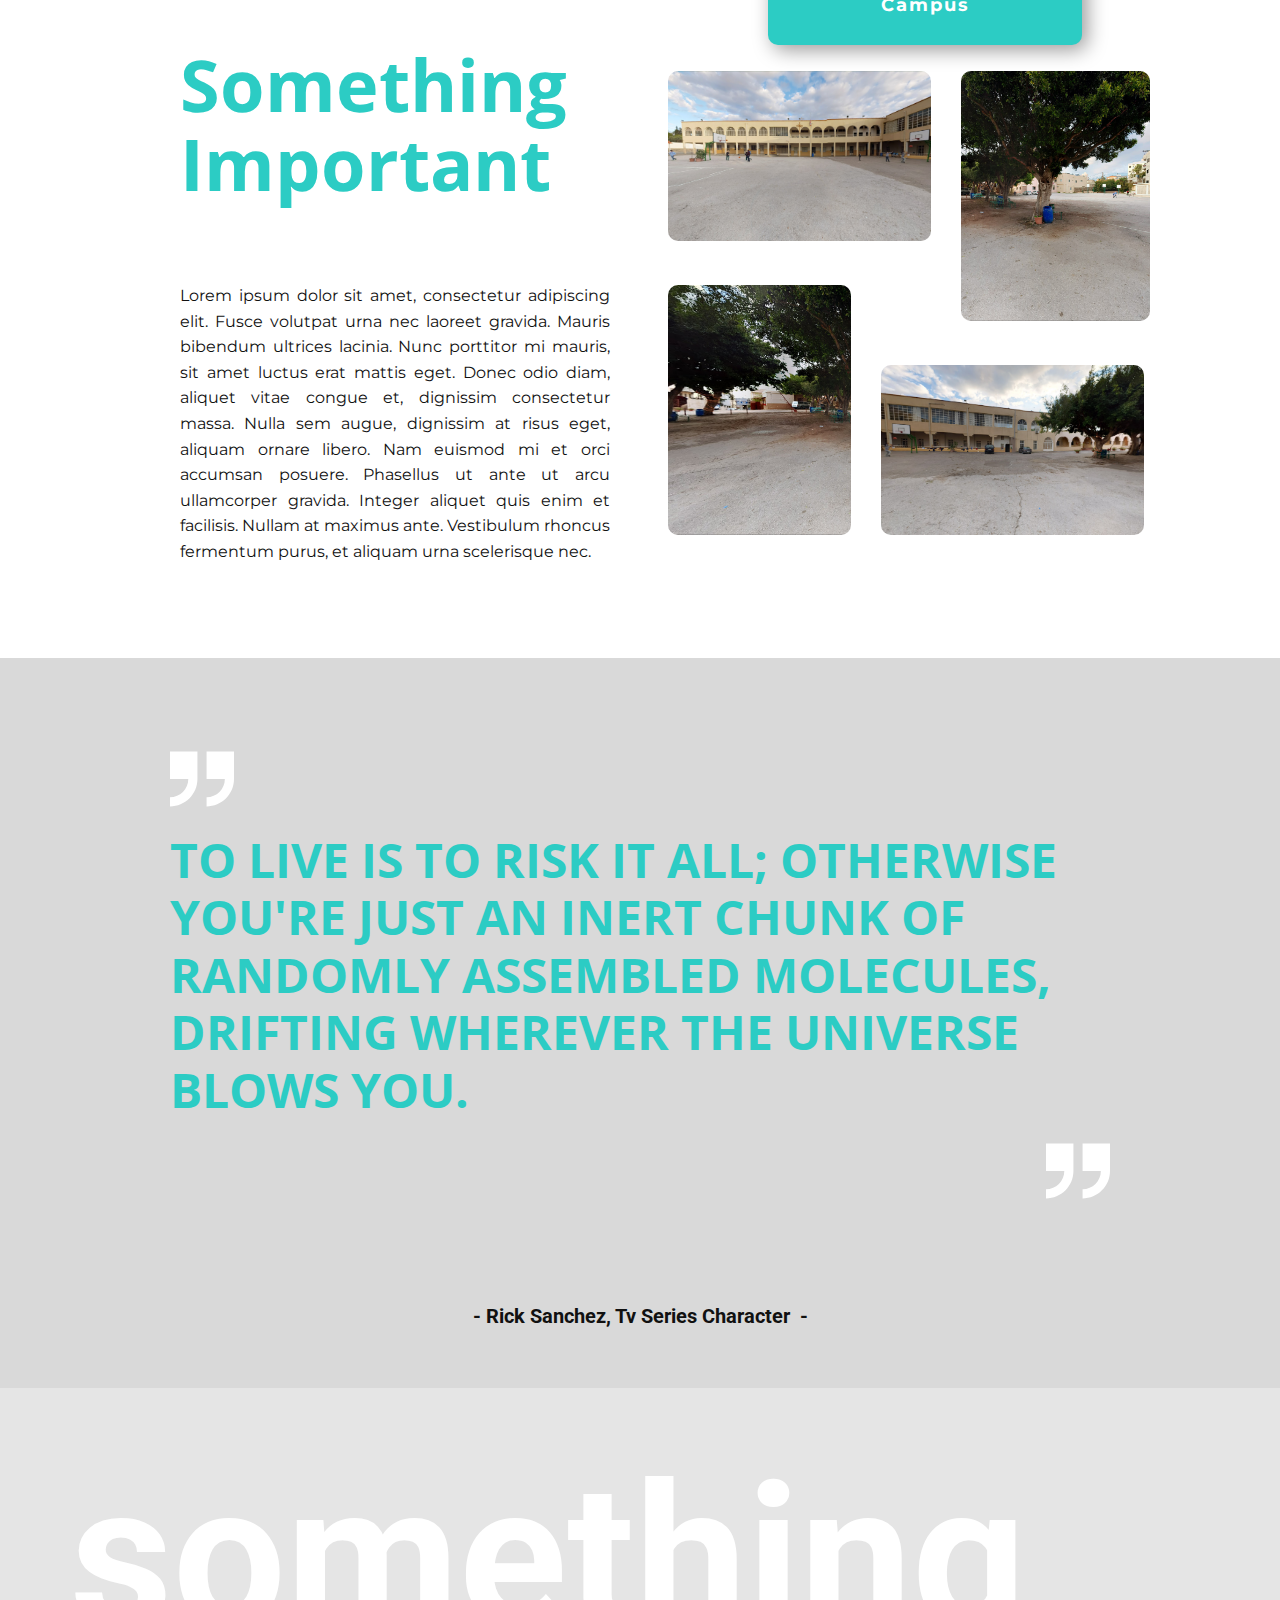
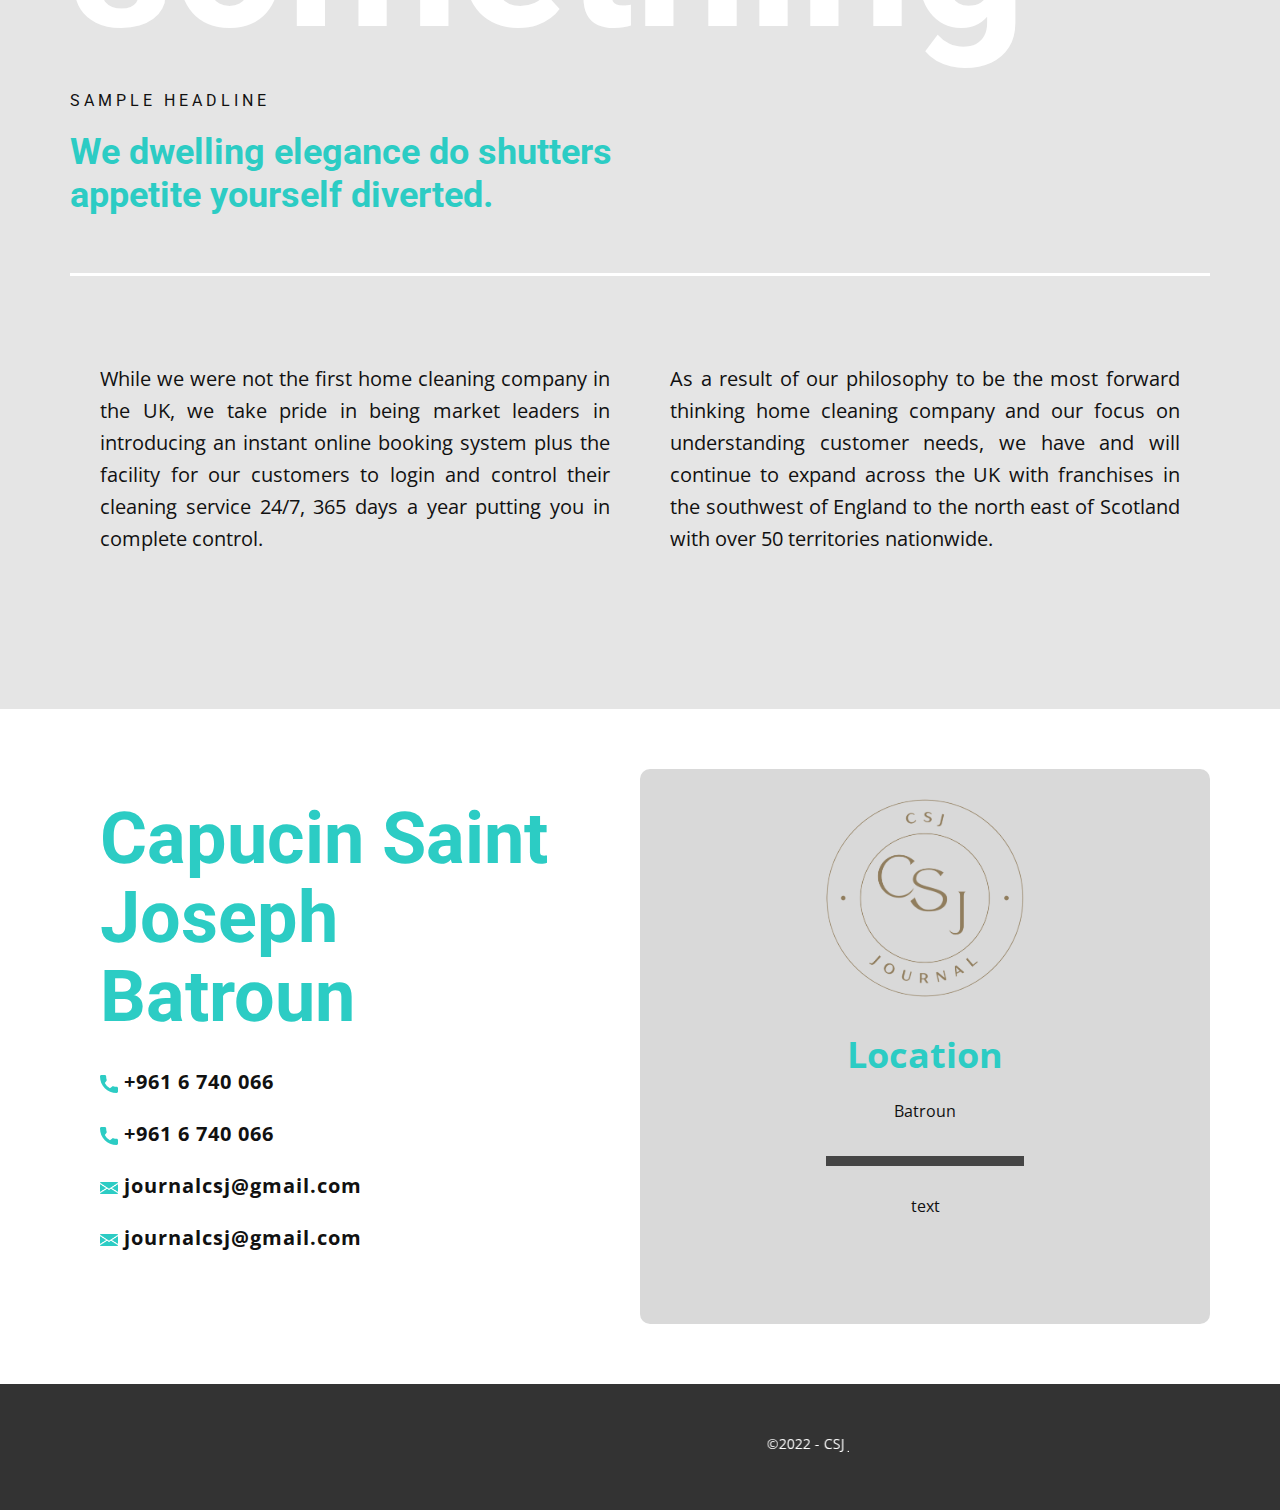
==== commit 07898ef9: "Update home.html" ====
--- a/home.html
+++ b/home.html
@@ -29,7 +29,7 @@
 		"name": "",
 		"logo": "/images/logocolored1.png",
 		"sameAs": [
-				"https://www.instagram.com/csjforum/"
+				"https://www.instagram.com/csj_journal/"
 		]
 }</script>
     <meta name="theme-color" content="#478ac9">
@@ -68,13 +68,13 @@
           </div>
         </nav>
         <div class="u-enable-responsive u-social-icons u-spacing-30 u-social-icons-1">
-          <a class="u-social-url" title="instagram" target="_blank" href="https://www.instagram.com/csjforum/"><span class="u-icon u-icon-circle u-social-icon u-social-instagram u-text-palette-4-dark-1"><svg class="u-svg-link" preserveAspectRatio="xMidYMin slice" viewBox="0 0 512 512"><use xmlns:xlink="http://www.w3.org/1999/xlink" xlink:href="#svg-3566"></use></svg><svg class="u-svg-content" viewBox="0 0 512 512" id="svg-3566"><path d="m305 256c0 27.0625-21.9375 49-49 49s-49-21.9375-49-49 21.9375-49 49-49 49 21.9375 49 49zm0 0"></path><path d="m370.59375 169.304688c-2.355469-6.382813-6.113281-12.160157-10.996094-16.902344-4.742187-4.882813-10.515625-8.640625-16.902344-10.996094-5.179687-2.011719-12.960937-4.40625-27.292968-5.058594-15.503906-.707031-20.152344-.859375-59.402344-.859375-39.253906 0-43.902344.148438-59.402344.855469-14.332031.65625-22.117187 3.050781-27.292968 5.0625-6.386719 2.355469-12.164063 6.113281-16.902344 10.996094-4.882813 4.742187-8.640625 10.515625-11 16.902344-2.011719 5.179687-4.40625 12.964843-5.058594 27.296874-.707031 15.5-.859375 20.148438-.859375 59.402344 0 39.25.152344 43.898438.859375 59.402344.652344 14.332031 3.046875 22.113281 5.058594 27.292969 2.359375 6.386719 6.113281 12.160156 10.996094 16.902343 4.742187 4.882813 10.515624 8.640626 16.902343 10.996094 5.179688 2.015625 12.964844 4.410156 27.296875 5.0625 15.5.707032 20.144532.855469 59.398438.855469 39.257812 0 43.90625-.148437 59.402344-.855469 14.332031-.652344 22.117187-3.046875 27.296874-5.0625 12.820313-4.945312 22.953126-15.078125 27.898438-27.898437 2.011719-5.179688 4.40625-12.960938 5.0625-27.292969.707031-15.503906.855469-20.152344.855469-59.402344 0-39.253906-.148438-43.902344-.855469-59.402344-.652344-14.332031-3.046875-22.117187-5.0625-27.296874zm-114.59375 162.179687c-41.691406 0-75.488281-33.792969-75.488281-75.484375s33.796875-75.484375 75.488281-75.484375c41.6875 0 75.484375 33.792969 75.484375 75.484375s-33.796875 75.484375-75.484375 75.484375zm78.46875-136.3125c-9.742188 0-17.640625-7.898437-17.640625-17.640625s7.898437-17.640625 17.640625-17.640625 17.640625 7.898437 17.640625 17.640625c-.003906 9.742188-7.898437 17.640625-17.640625 17.640625zm0 0"></path><path d="m256 0c-141.363281 0-256 114.636719-256 256s114.636719 256 256 256 256-114.636719 256-256-114.636719-256-256-256zm146.113281 316.605469c-.710937 15.648437-3.199219 26.332031-6.832031 35.683593-7.636719 19.746094-23.246094 35.355469-42.992188 42.992188-9.347656 3.632812-20.035156 6.117188-35.679687 6.832031-15.675781.714844-20.683594.886719-60.605469.886719-39.925781 0-44.929687-.171875-60.609375-.886719-15.644531-.714843-26.332031-3.199219-35.679687-6.832031-9.8125-3.691406-18.695313-9.476562-26.039063-16.957031-7.476562-7.339844-13.261719-16.226563-16.953125-26.035157-3.632812-9.347656-6.121094-20.035156-6.832031-35.679687-.722656-15.679687-.890625-20.6875-.890625-60.609375s.167969-44.929688.886719-60.605469c.710937-15.648437 3.195312-26.332031 6.828125-35.683593 3.691406-9.808594 9.480468-18.695313 16.960937-26.035157 7.339844-7.480469 16.226563-13.265625 26.035157-16.957031 9.351562-3.632812 20.035156-6.117188 35.683593-6.832031 15.675781-.714844 20.683594-.886719 60.605469-.886719s44.929688.171875 60.605469.890625c15.648437.710937 26.332031 3.195313 35.683593 6.824219 9.808594 3.691406 18.695313 9.480468 26.039063 16.960937 7.476563 7.34375 13.265625 16.226563 16.953125 26.035157 3.636719 9.351562 6.121094 20.035156 6.835938 35.683593.714843 15.675781.882812 20.683594.882812 60.605469s-.167969 44.929688-.886719 60.605469zm0 0"></path></svg></span>
+          <a class="u-social-url" title="instagram" target="_blank" href="https://www.instagram.com/csj_journal/"><span class="u-icon u-icon-circle u-social-icon u-social-instagram u-text-palette-4-dark-1"><svg class="u-svg-link" preserveAspectRatio="xMidYMin slice" viewBox="0 0 512 512"><use xmlns:xlink="http://www.w3.org/1999/xlink" xlink:href="#svg-3566"></use></svg><svg class="u-svg-content" viewBox="0 0 512 512" id="svg-3566"><path d="m305 256c0 27.0625-21.9375 49-49 49s-49-21.9375-49-49 21.9375-49 49-49 49 21.9375 49 49zm0 0"></path><path d="m370.59375 169.304688c-2.355469-6.382813-6.113281-12.160157-10.996094-16.902344-4.742187-4.882813-10.515625-8.640625-16.902344-10.996094-5.179687-2.011719-12.960937-4.40625-27.292968-5.058594-15.503906-.707031-20.152344-.859375-59.402344-.859375-39.253906 0-43.902344.148438-59.402344.855469-14.332031.65625-22.117187 3.050781-27.292968 5.0625-6.386719 2.355469-12.164063 6.113281-16.902344 10.996094-4.882813 4.742187-8.640625 10.515625-11 16.902344-2.011719 5.179687-4.40625 12.964843-5.058594 27.296874-.707031 15.5-.859375 20.148438-.859375 59.402344 0 39.25.152344 43.898438.859375 59.402344.652344 14.332031 3.046875 22.113281 5.058594 27.292969 2.359375 6.386719 6.113281 12.160156 10.996094 16.902343 4.742187 4.882813 10.515624 8.640626 16.902343 10.996094 5.179688 2.015625 12.964844 4.410156 27.296875 5.0625 15.5.707032 20.144532.855469 59.398438.855469 39.257812 0 43.90625-.148437 59.402344-.855469 14.332031-.652344 22.117187-3.046875 27.296874-5.0625 12.820313-4.945312 22.953126-15.078125 27.898438-27.898437 2.011719-5.179688 4.40625-12.960938 5.0625-27.292969.707031-15.503906.855469-20.152344.855469-59.402344 0-39.253906-.148438-43.902344-.855469-59.402344-.652344-14.332031-3.046875-22.117187-5.0625-27.296874zm-114.59375 162.179687c-41.691406 0-75.488281-33.792969-75.488281-75.484375s33.796875-75.484375 75.488281-75.484375c41.6875 0 75.484375 33.792969 75.484375 75.484375s-33.796875 75.484375-75.484375 75.484375zm78.46875-136.3125c-9.742188 0-17.640625-7.898437-17.640625-17.640625s7.898437-17.640625 17.640625-17.640625 17.640625 7.898437 17.640625 17.640625c-.003906 9.742188-7.898437 17.640625-17.640625 17.640625zm0 0"></path><path d="m256 0c-141.363281 0-256 114.636719-256 256s114.636719 256 256 256 256-114.636719 256-256-114.636719-256-256-256zm146.113281 316.605469c-.710937 15.648437-3.199219 26.332031-6.832031 35.683593-7.636719 19.746094-23.246094 35.355469-42.992188 42.992188-9.347656 3.632812-20.035156 6.117188-35.679687 6.832031-15.675781.714844-20.683594.886719-60.605469.886719-39.925781 0-44.929687-.171875-60.609375-.886719-15.644531-.714843-26.332031-3.199219-35.679687-6.832031-9.8125-3.691406-18.695313-9.476562-26.039063-16.957031-7.476562-7.339844-13.261719-16.226563-16.953125-26.035157-3.632812-9.347656-6.121094-20.035156-6.832031-35.679687-.722656-15.679687-.890625-20.6875-.890625-60.609375s.167969-44.929688.886719-60.605469c.710937-15.648437 3.195312-26.332031 6.828125-35.683593 3.691406-9.808594 9.480468-18.695313 16.960937-26.035157 7.339844-7.480469 16.226563-13.265625 26.035157-16.957031 9.351562-3.632812 20.035156-6.117188 35.683593-6.832031 15.675781-.714844 20.683594-.886719 60.605469-.886719s44.929688.171875 60.605469.890625c15.648437.710937 26.332031 3.195313 35.683593 6.824219 9.808594 3.691406 18.695313 9.480468 26.039063 16.960937 7.476563 7.34375 13.265625 16.226563 16.953125 26.035157 3.636719 9.351562 6.121094 20.035156 6.835938 35.683593.714843 15.675781.882812 20.683594.882812 60.605469s-.167969 44.929688-.886719 60.605469zm0 0"></path></svg></span>
           </a>
         </div>
       </div></header>
     <section class="u-clearfix u-grey-15 u-section-1" id="carousel_d22d">
       <div class="u-clearfix u-sheet u-valign-middle-md u-sheet-1">
-        <br><h6 class="u-text u-text-body-alt-color u-text-1">CSJ Forum</h6><span class="u-icon u-text-white u-icon-1"><svg class="u-svg-link" preserveAspectRatio="xMidYMin slice" viewBox="0 0 58 58" ><use xmlns:xlink="http://www.w3.org/1999/xlink" xlink:href="#svg-b056"></use></svg><svg class="u-svg-content" viewBox="0 0 58 58" x="0px" y="0px" id="svg-b056" style="enable-background:new 0 0 58 58;"><path d="M50.688,48.222C55.232,43.101,58,36.369,58,29c0-7.667-2.996-14.643-7.872-19.834c0,0,0-0.001,0-0.001
+        <br><h6 class="u-text u-text-body-alt-color u-text-1">CSJ Journal</h6><span class="u-icon u-text-white u-icon-1"><svg class="u-svg-link" preserveAspectRatio="xMidYMin slice" viewBox="0 0 58 58" ><use xmlns:xlink="http://www.w3.org/1999/xlink" xlink:href="#svg-b056"></use></svg><svg class="u-svg-content" viewBox="0 0 58 58" x="0px" y="0px" id="svg-b056" style="enable-background:new 0 0 58 58;"><path d="M50.688,48.222C55.232,43.101,58,36.369,58,29c0-7.667-2.996-14.643-7.872-19.834c0,0,0-0.001,0-0.001
 	c-0.004-0.006-0.01-0.008-0.013-0.013c-5.079-5.399-12.195-8.855-20.11-9.126l-0.001-0.001L29.439,0.01C29.293,0.005,29.147,0,29,0
 	s-0.293,0.005-0.439,0.01l-0.563,0.015l-0.001,0.001c-7.915,0.271-15.031,3.727-20.11,9.126c-0.004,0.005-0.01,0.007-0.013,0.013
 	c0,0,0,0.001-0.001,0.002C2.996,14.357,0,21.333,0,29c0,7.369,2.768,14.101,7.312,19.222c0.006,0.009,0.006,0.019,0.013,0.028
@@ -376,9 +376,9 @@
                   </a>
                   <a href="tel:+961 6 740 066" class="u-active-none u-btn u-button-style u-hover-none u-none u-text-hover-palette-4-base u-btn-2"><span class="u-icon u-text-palette-4-base"><svg class="u-svg-content" viewBox="0 0 405.333 405.333" x="0px" y="0px" style="width: 1em; height: 1em;"><path d="M373.333,266.88c-25.003,0-49.493-3.904-72.704-11.563c-11.328-3.904-24.192-0.896-31.637,6.699l-46.016,34.752    c-52.8-28.181-86.592-61.952-114.389-114.368l33.813-44.928c8.512-8.512,11.563-20.971,7.915-32.64    C142.592,81.472,138.667,56.96,138.667,32c0-17.643-14.357-32-32-32H32C14.357,0,0,14.357,0,32    c0,205.845,167.488,373.333,373.333,373.333c17.643,0,32-14.357,32-32V298.88C405.333,281.237,390.976,266.88,373.333,266.88z"></path></svg><img></span>&nbsp;​​+961 6 740 066
                   </a>
-                  <a href="mailto:forumcsj@gmail.com" class="u-btn u-button-style u-none u-text-hover-palette-4-base u-btn-3"><span class="u-file-icon u-icon"><img src="/images/22.png" alt=""></span>&nbsp;forumcsj@gmail.com
+                  <a href="mailto:journalcsj@gmail.com" class="u-btn u-button-style u-none u-text-hover-palette-4-base u-btn-3"><span class="u-file-icon u-icon"><img src="/images/22.png" alt=""></span>&nbsp;journalcsj@gmail.com
                   </a>
-                  <a href="mailto:forumcsj@gmail.com" class="u-active-none u-btn u-button-style u-hover-none u-none u-text-hover-palette-4-base u-btn-4"><span class="u-file-icon u-icon u-text-palette-4-base"><img src="/images/22.png" alt=""></span>&nbsp;forumcsj@gmail.com
+                  <a href="mailto:journalcsj@gmail.com" class="u-active-none u-btn u-button-style u-hover-none u-none u-text-hover-palette-4-base u-btn-4"><span class="u-file-icon u-icon u-text-palette-4-base"><img src="/images/22.png" alt=""></span>&nbsp;journalcsj@gmail.com
                   </a>
                 </div>
               </div>
@@ -399,7 +399,7 @@
     
     
     <footer class="u-align-center u-clearfix u-footer u-grey-80 u-footer" id="sec-6311"><div class="u-clearfix u-sheet u-sheet-1">
-        <p class="u-small-text u-text u-text-variant u-text-1"><marquee>©2022 - CSJ Forum - CSJ&nbsp;</marquee></p>
+        <p class="u-small-text u-text u-text-variant u-text-1"><marquee>©2022 - CSJ Journal - CSJ&nbsp;</marquee></p>
       </div></footer>
   </body>
 </html>
